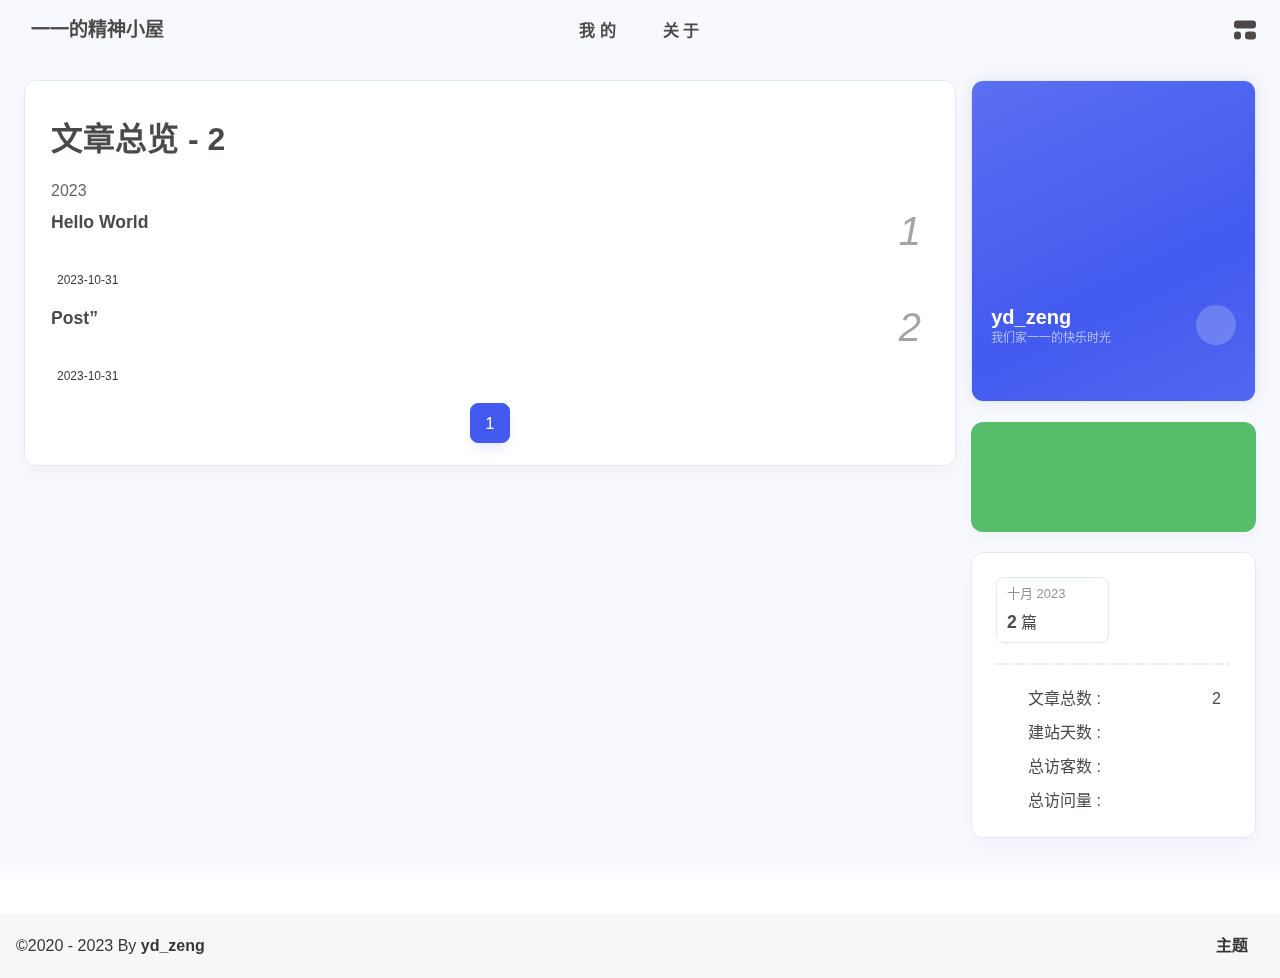
==== archives/index.html @ 88557921 "Site updated: 2023-10-31 21:53:34" ====
<!DOCTYPE html><html lang="zh-CN" data-theme="light"><head><meta charset="UTF-8"><meta http-equiv="X-UA-Compatible" content="IE=edge"><meta name="viewport" content="width=device-width, initial-scale=1.0, user-scalable=no"><title>归档 | 一一的精神小屋</title><meta name="author" content="yd_zeng,mooez@qq.com"><meta name="copyright" content="yd_zeng"><meta name="format-detection" content="telephone=no"><meta name="theme-color" content="#f7f9fe"><meta name="mobile-web-app-capable" content="yes"><meta name="apple-touch-fullscreen" content="yes"><meta name="apple-mobile-web-app-title" content="归档"><meta name="application-name" content="归档"><meta name="apple-mobile-web-app-capable" content="yes"><meta name="apple-mobile-web-app-status-bar-style" content="#f7f9fe"><meta property="og:type" content="website"><meta property="og:title" content="归档"><meta property="og:url" content="http://example.com/archives/index.html"><meta property="og:site_name" content="一一的精神小屋"><meta property="og:description" content="归档"><meta property="og:locale" content="zh-CN"><meta property="og:image" content="https://bu.dusays.com/2023/04/27/64496e511b09c.jpg"><meta property="article:author" content="yd_zeng"><meta property="article:tag"><meta name="twitter:card" content="summary"><meta name="twitter:image" content="https://bu.dusays.com/2023/04/27/64496e511b09c.jpg"><meta name="description" content="归档"><link rel="shortcut icon" href="/favicon.ico"><link rel="canonical" href="http://example.com/archives/"><link rel="preconnect" href="//cdn.cbd.int"/><link rel="preconnect" href="//busuanzi.ibruce.info"/><meta name="google-site-verification" content="xxx"/><meta name="baidu-site-verification" content="code-xxx"/><meta name="msvalidate.01" content="xxx"/><link rel="stylesheet" href="/css/index.css"><link rel="stylesheet" href="https://cdn.cbd.int/node-snackbar@0.1.16/dist/snackbar.min.css" media="print" onload="this.media='all'"><link rel="stylesheet" href="https://cdn.cbd.int/@fancyapps/ui@5.0.20/dist/fancybox/fancybox.css" media="print" onload="this.media='all'"><script>const GLOBAL_CONFIG = {
  linkPageTop: undefined,
  peoplecanvas: {"enable":true,"img":"https://upload-bbs.miyoushe.com/upload/2023/09/03/125766904/ee23df8517f3c3e3efc4145658269c06_5714860933110284659.png"},
  postHeadAiDescription: {"enable":true,"gptName":"AnZhiYu","mode":"local","switchBtn":false,"btnLink":"https://afdian.net/item/886a79d4db6711eda42a52540025c377","randomNum":3,"basicWordCount":1000,"key":"xxxx","Referer":"https://xx.xx/"},
  diytitle: {"enable":true,"leaveTitle":"w(ﾟДﾟ)w 不要走！再看看嘛！","backTitle":"♪(^∇^*)欢迎肥来！"},
  LA51: undefined,
  greetingBox: {"enable":true,"default":"晚上好👋","list":[{"greeting":"晚安😴","startTime":0,"endTime":5},{"greeting":"早上好鸭👋, 祝你一天好心情！","startTime":6,"endTime":9},{"greeting":"上午好👋, 状态很好，鼓励一下～","startTime":10,"endTime":10},{"greeting":"11点多啦, 在坚持一下就吃饭啦～","startTime":11,"endTime":11},{"greeting":"午安👋, 宝贝","startTime":12,"endTime":14},{"greeting":"🌈充实的一天辛苦啦！","startTime":14,"endTime":18},{"greeting":"19点喽, 奖励一顿丰盛的大餐吧🍔。","startTime":19,"endTime":19},{"greeting":"晚上好👋, 在属于自己的时间好好放松😌~","startTime":20,"endTime":24}]},
  twikooEnvId: '',
  commentBarrageConfig:undefined,
  root: '/',
  preloader: {"source":3},
  friends_vue_info: undefined,
  navMusic: true,
  mainTone: undefined,
  authorStatus: undefined,
  algolia: undefined,
  localSearch: undefined,
  translate: {"defaultEncoding":2,"translateDelay":0,"msgToTraditionalChinese":"繁","msgToSimplifiedChinese":"简","rightMenuMsgToTraditionalChinese":"转为繁体","rightMenuMsgToSimplifiedChinese":"转为简体"},
  noticeOutdate: {"limitDay":365,"position":"top","messagePrev":"It has been","messageNext":"days since the last update, the content of the article may be outdated."},
  highlight: {"plugin":"highlighjs","highlightCopy":true,"highlightLang":true,"highlightHeightLimit":330},
  copy: {
    success: '复制成功',
    error: '复制错误',
    noSupport: '浏览器不支持'
  },
  relativeDate: {
    homepage: false,
    simplehomepage: true,
    post: false
  },
  runtime: '天',
  date_suffix: {
    just: '刚刚',
    min: '分钟前',
    hour: '小时前',
    day: '天前',
    month: '个月前'
  },
  copyright: {"copy":true,"copyrightEbable":false,"limitCount":50,"languages":{"author":"作者: yd_zeng","link":"链接: ","source":"来源: 一一的精神小屋","info":"著作权归作者所有。商业转载请联系作者获得授权，非商业转载请注明出处。","copySuccess":"复制成功，复制和转载请标注本文地址"}},
  lightbox: 'fancybox',
  Snackbar: {"chs_to_cht":"你已切换为繁体","cht_to_chs":"你已切换为简体","day_to_night":"你已切换为深色模式","night_to_day":"你已切换为浅色模式","bgLight":"#425AEF","bgDark":"#1f1f1f","position":"top-center"},
  source: {
    justifiedGallery: {
      js: 'https://cdn.cbd.int/flickr-justified-gallery@2.1.2/dist/fjGallery.min.js',
      css: 'https://cdn.cbd.int/flickr-justified-gallery@2.1.2/dist/fjGallery.css'
    }
  },
  isPhotoFigcaption: false,
  islazyload: true,
  isAnchor: false,
  shortcutKey: undefined,
  autoDarkmode: true
}</script><script id="config-diff">var GLOBAL_CONFIG_SITE = {
  configTitle: '一一的精神小屋',
  title: '归档',
  postAI: '',
  pageFillDescription: '归档',
  isPost: false,
  isHome: false,
  isHighlightShrink: false,
  isToc: false,
  postUpdate: '2023-10-31 21:14:47',
  postMainColor: '',
}</script><noscript><style type="text/css">
  #nav {
    opacity: 1
  }
  .justified-gallery img {
    opacity: 1
  }

  #recent-posts time,
  #post-meta time {
    display: inline !important
  }
</style></noscript><script>(win=>{
      win.saveToLocal = {
        set: (key, value, ttl) => {
          if (ttl === 0) return
          const now = Date.now()
          const expiry = now + ttl * 86400000
          const item = {
            value,
            expiry
          }
          localStorage.setItem(key, JSON.stringify(item))
        },
      
        get: key => {
          const itemStr = localStorage.getItem(key)
      
          if (!itemStr) {
            return undefined
          }
          const item = JSON.parse(itemStr)
          const now = Date.now()
      
          if (now > item.expiry) {
            localStorage.removeItem(key)
            return undefined
          }
          return item.value
        }
      }
    
      win.getScript = (url, attr = {}) => new Promise((resolve, reject) => {
        const script = document.createElement('script')
        script.src = url
        script.async = true
        script.onerror = reject
        script.onload = script.onreadystatechange = function() {
          const loadState = this.readyState
          if (loadState && loadState !== 'loaded' && loadState !== 'complete') return
          script.onload = script.onreadystatechange = null
          resolve()
        }

        Object.keys(attr).forEach(key => {
          script.setAttribute(key, attr[key])
        })

        document.head.appendChild(script)
      })
    
      win.getCSS = (url, id = false) => new Promise((resolve, reject) => {
        const link = document.createElement('link')
        link.rel = 'stylesheet'
        link.href = url
        if (id) link.id = id
        link.onerror = reject
        link.onload = link.onreadystatechange = function() {
          const loadState = this.readyState
          if (loadState && loadState !== 'loaded' && loadState !== 'complete') return
          link.onload = link.onreadystatechange = null
          resolve()
        }
        document.head.appendChild(link)
      })
    
      win.activateDarkMode = () => {
        document.documentElement.setAttribute('data-theme', 'dark')
        if (document.querySelector('meta[name="theme-color"]') !== null) {
          document.querySelector('meta[name="theme-color"]').setAttribute('content', '#18171d')
        }
      }
      win.activateLightMode = () => {
        document.documentElement.setAttribute('data-theme', 'light')
        if (document.querySelector('meta[name="theme-color"]') !== null) {
          document.querySelector('meta[name="theme-color"]').setAttribute('content', '#f7f9fe')
        }
      }
      const t = saveToLocal.get('theme')
    
          const isDarkMode = window.matchMedia('(prefers-color-scheme: dark)').matches
          const isLightMode = window.matchMedia('(prefers-color-scheme: light)').matches
          const isNotSpecified = window.matchMedia('(prefers-color-scheme: no-preference)').matches
          const hasNoSupport = !isDarkMode && !isLightMode && !isNotSpecified

          if (t === undefined) {
            if (isLightMode) activateLightMode()
            else if (isDarkMode) activateDarkMode()
            else if (isNotSpecified || hasNoSupport) {
              const now = new Date()
              const hour = now.getHours()
              const isNight = hour <= 6 || hour >= 18
              isNight ? activateDarkMode() : activateLightMode()
            }
            window.matchMedia('(prefers-color-scheme: dark)').addListener(e => {
              if (saveToLocal.get('theme') === undefined) {
                e.matches ? activateDarkMode() : activateLightMode()
              }
            })
          } else if (t === 'light') activateLightMode()
          else activateDarkMode()
        
      const asideStatus = saveToLocal.get('aside-status')
      if (asideStatus !== undefined) {
        if (asideStatus === 'hide') {
          document.documentElement.classList.add('hide-aside')
        } else {
          document.documentElement.classList.remove('hide-aside')
        }
      }
    
      const detectApple = () => {
        if(/iPad|iPhone|iPod|Macintosh/.test(navigator.userAgent)){
          document.documentElement.classList.add('apple')
        }
      }
      detectApple()
    })(window)</script><meta name="generator" content="Hexo 6.3.0"></head><body data-type="anzhiyu"><div id="web_bg"></div><div id="an_music_bg"></div><div id="loading-box" onclick="document.getElementById(&quot;loading-box&quot;).classList.add(&quot;loaded&quot;)"><div class="loading-bg"><img class="loading-img nolazyload" alt="加载头像" src="https://npm.elemecdn.com/anzhiyu-blog-static@1.0.4/img/avatar.jpg"/><div class="loading-image-dot"></div></div></div><script>const preloader = {
  endLoading: () => {
    document.getElementById('loading-box').classList.add("loaded");
  },
  initLoading: () => {
    document.getElementById('loading-box').classList.remove("loaded")
  }
}
window.addEventListener('load',()=> { preloader.endLoading() })
setTimeout(function(){preloader.endLoading();},10000)

if (true) {
  document.addEventListener('pjax:send', () => { preloader.initLoading() })
  document.addEventListener('pjax:complete', () => { preloader.endLoading() })
}</script><link rel="stylesheet" href="https://cdn.cbd.int/anzhiyu-theme-static@1.1.10/progress_bar/progress_bar.css"/><script async="async" src="https://cdn.cbd.int/pace-js@1.2.4/pace.min.js" data-pace-options="{ &quot;restartOnRequestAfter&quot;:false,&quot;eventLag&quot;:false}"></script><div class="page" id="body-wrap"><header class="not-top-img" id="page-header"><nav id="nav"><div id="nav-group"><span id="blog_name"><a id="site-name" href="/" accesskey="h"><div class="title">一一的精神小屋</div><i class="anzhiyufont anzhiyu-icon-house-chimney"></i></a><div id="he-plugin-simple"></div><script>var WIDGET = {
  "CONFIG": {
    "modules": "0124",
    "background": "2",
    "tmpColor": "FFFFFF",
    "tmpSize": "16",
    "cityColor": "FFFFFF",
    "citySize": "16",
    "aqiColor": "E8D87B",
    "aqiSize": "16",
    "weatherIconSize": "24",
    "alertIconSize": "18",
    "padding": "10px 10px 10px 10px",
    "shadow": "0",
    "language": "auto",
    "borderRadius": "20",
    "fixed": "true",
    "vertical": "top",
    "horizontal": "left",
    "left": "20",
    "top": "7.1",
    "key": "df245676fb434a0691ead1c63341cd94"
  }
}
</script><link rel="stylesheet" href="https://widget.qweather.net/simple/static/css/he-simple.css?v=1.4.0"/><script src="https://widget.qweather.net/simple/static/js/he-simple.js?v=1.4.0"></script></span><div class="mask-name-container"><div id="name-container"><a id="page-name" href="javascript:anzhiyu.scrollToDest(0, 500)">PAGE_NAME</a></div></div><div id="menus"><div class="menus_items"><div class="menus_item"><a class="site-page" href="javascript:void(0);"><span> 我的</span></a><ul class="menus_item_child"><li><a class="site-page child faa-parent animated-hover" href="/music/"><i class="anzhiyufont anzhiyu-icon-music faa-tada" style="font-size: 0.9em;"></i><span> 音乐馆</span></a></li><li><a class="site-page child faa-parent animated-hover" href="/bangumis/"><i class="anzhiyufont anzhiyu-icon-bilibili faa-tada" style="font-size: 0.9em;"></i><span> 追番页</span></a></li><li><a class="site-page child faa-parent animated-hover" href="/album/"><i class="anzhiyufont anzhiyu-icon-images faa-tada" style="font-size: 0.9em;"></i><span> 相册集</span></a></li><li><a class="site-page child faa-parent animated-hover" href="/air-conditioner/"><i class="anzhiyufont anzhiyu-icon-fan faa-tada" style="font-size: 0.9em;"></i><span> 小空调</span></a></li><li><a class="site-page child faa-parent animated-hover" href="/fcircle/"><i class="anzhiyufont anzhiyu-icon-artstation faa-tada" style="font-size: 0.9em;"></i><span> 朋友圈</span></a></li><li><a class="site-page child faa-parent animated-hover" href="/comments/"><i class="anzhiyufont anzhiyu-icon-envelope faa-tada" style="font-size: 0.9em;"></i><span> 留言板</span></a></li></ul></div><div class="menus_item"><a class="site-page" href="javascript:void(0);"><span> 关于</span></a><ul class="menus_item_child"><li><a class="site-page child faa-parent animated-hover" href="/about/"><i class="anzhiyufont anzhiyu-icon-paper-plane faa-tada" style="font-size: 0.9em;"></i><span> 关于本人</span></a></li><li><a class="site-page child faa-parent animated-hover" href="/essay/"><i class="anzhiyufont anzhiyu-icon-lightbulb faa-tada" style="font-size: 0.9em;"></i><span> 闲言碎语</span></a></li><li><a class="site-page child faa-parent animated-hover" href="javascript:toRandomPost()"><i class="anzhiyufont anzhiyu-icon-shoe-prints1 faa-tada" style="font-size: 0.9em;"></i><span> 随便逛逛</span></a></li></ul></div></div></div><div id="nav-right"><div class="nav-button" id="randomPost_button"><a class="site-page" onclick="toRandomPost()" title="随机前往一个文章" href="javascript:void(0);"><i class="anzhiyufont anzhiyu-icon-dice"></i></a></div><input id="center-console" type="checkbox"/><label class="widget" for="center-console" title="中控台" onclick="anzhiyu.switchConsole();"><i class="left"></i><i class="widget center"></i><i class="widget right"></i></label><div id="console"><div class="console-card-group-reward"><ul class="reward-all console-card"><li class="reward-item"><a href="https://npm.elemecdn.com/anzhiyu-blog@1.1.6/img/post/common/qrcode-weichat.png" target="_blank"><img class="post-qr-code-img" alt="微信" src= "[data-uri]" onerror="this.onerror=null,this.src=&quot;/img/404.jpg&quot;" data-lazy-src="https://npm.elemecdn.com/anzhiyu-blog@1.1.6/img/post/common/qrcode-weichat.png"/></a><div class="post-qr-code-desc">微信</div></li><li class="reward-item"><a href="https://npm.elemecdn.com/anzhiyu-blog@1.1.6/img/post/common/qrcode-alipay.png" target="_blank"><img class="post-qr-code-img" alt="支付宝" src= "[data-uri]" onerror="this.onerror=null,this.src=&quot;/img/404.jpg&quot;" data-lazy-src="https://npm.elemecdn.com/anzhiyu-blog@1.1.6/img/post/common/qrcode-alipay.png"/></a><div class="post-qr-code-desc">支付宝</div></li></ul></div><div class="console-card-group"><div class="console-card-group-left"><div class="console-card" id="card-newest-comments"><div class="card-content"><div class="author-content-item-tips">互动</div><span class="author-content-item-title"> 最新评论</span></div><div class="aside-list"><span>正在加载中...</span></div></div></div><div class="console-card-group-right"><div class="console-card tags"><div class="card-content"><div class="author-content-item-tips">兴趣点</div><span class="author-content-item-title">寻找你感兴趣的领域</span></div></div><div class="console-card history"><div class="item-headline"><i class="anzhiyufont anzhiyu-icon-box-archiv"></i><span>文章</span></div></div></div></div><div class="button-group"><div class="console-btn-item"><a class="darkmode_switchbutton" title="显示模式切换" href="javascript:void(0);"><i class="anzhiyufont anzhiyu-icon-moon"></i></a></div><div class="console-btn-item" id="consoleHideAside" onclick="anzhiyu.hideAsideBtn()" title="边栏显示控制"><a class="asideSwitch"><i class="anzhiyufont anzhiyu-icon-arrows-left-right"></i></a></div><div class="console-btn-item" id="consoleMusic" onclick="anzhiyu.musicToggle()" title="音乐开关"><a class="music-switch"><i class="anzhiyufont anzhiyu-icon-music"></i></a></div></div><div class="console-mask" onclick="anzhiyu.hideConsole()" href="javascript:void(0);"></div></div><div class="nav-button" id="nav-totop"><a class="totopbtn" href="javascript:void(0);"><i class="anzhiyufont anzhiyu-icon-arrow-up"></i><span id="percent" onclick="anzhiyu.scrollToDest(0,500)">0</span></a></div><div id="toggle-menu"><a class="site-page" href="javascript:void(0);" title="切换"><i class="anzhiyufont anzhiyu-icon-bars"></i></a></div></div></div></nav></header><main id="blog-container"><div class="layout" id="content-inner"><div id="archive"><div class="article-sort-title">文章总览 - 2</div><div class="article-sort"><div class="article-sort-item year"><span>2023</span></div><div class="article-sort-item no-article-cover"><div class="article-sort-item-info"><a class="article-sort-item-title" href="/2023/10/31/hello-world/" title="Hello World">Hello World</a><span class="article-sort-item-index">1</span><div class="article-meta-wrap"><div class="article-sort-item-time"><i class="anzhiyufont anzhiyu-icon-calendar-alt"></i><time class="post-meta-date-created" datetime="2023-10-31T11:45:40.573Z" title="发表于 2023-10-31 19:45:40">2023-10-31</time></div></div></div></div><div class="article-sort-item no-article-cover"><div class="article-sort-item-info"><a class="article-sort-item-title" href="/2023/10/31/Post%E2%80%9D/" title="Post”">Post”</a><span class="article-sort-item-index">2</span><div class="article-meta-wrap"><div class="article-sort-item-time"><i class="anzhiyufont anzhiyu-icon-calendar-alt"></i><time class="post-meta-date-created" datetime="2023-10-31T03:44:29.000Z" title="发表于 2023-10-31 11:44:29">2023-10-31</time></div></div></div></div></div><nav id="pagination"><div class="pagination"><span class="page-number current">1</span></div></nav></div><div class="aside-content" id="aside-content"><div class="card-widget card-info"><div class="card-content"><div class="author-info-avatar"><img class="avatar-img" src= "[data-uri]" onerror="this.onerror=null,this.src=&quot;/img/404.jpg&quot;" data-lazy-src="https://bu.dusays.com/2023/04/27/64496e511b09c.jpg" onerror="this.onerror=null;this.src='/img/friend_404.gif'" alt="avatar"/></div><div class="author-info__description"></div><div class="author-info__bottom-group"><a class="author-info__bottom-group-left" href="/"><h1 class="author-info__name">yd_zeng</h1><div class="author-info__desc">我们家一一的快乐时光</div></a><div class="card-info-social-icons is-center"><a class="social-icon faa-parent animated-hover" href="https://github.com/Mooe1215" target="_blank" title="Github"><i class="anzhiyufont anzhiyu-icon-github"></i></a></div></div></div></div><div class="card-widget anzhiyu-right-widget" id="card-wechat" onclick="null"><div id="flip-wrapper"><div id="flip-content"><div class="face" style="background: url(https://bu.dusays.com/2023/01/13/63c02edf44033.png) center center / 100% no-repeat"></div><div class="back face" style="background: url(https://bu.dusays.com/2023/05/13/645fa415e8694.png) center center / 100% no-repeat"></div></div></div></div><div class="sticky_layout"><div class="card-widget"><div class="card-archives"><div class="item-headline"><i class="anzhiyufont anzhiyu-icon-archive"></i><span>归档</span></div><ul class="card-archive-list"><li class="card-archive-list-item"><a class="card-archive-list-link" href="/archives/2023/10/"><span class="card-archive-list-date">十月 2023</span><div class="card-archive-list-count-group"><span class="card-archive-list-count">2</span><span>篇</span></div></a></li></ul></div><hr/><div class="card-webinfo"><div class="item-headline"><i class="anzhiyufont anzhiyu-icon-chart-line"></i><span>网站资讯</span></div><div class="webinfo"><div class="webinfo-item"><div class="webinfo-item-title"><i class="anzhiyufont anzhiyu-icon-file-lines"></i><div class="item-name">文章总数 :</div></div><div class="item-count">2</div></div><div class="webinfo-item"><div class="webinfo-item-title"><i class="anzhiyufont anzhiyu-icon-stopwatch"></i><div class="item-name">建站天数 :</div></div><div class="item-count" id="runtimeshow" data-publishDate="2023-10-30T16:00:00.000Z"><i class="anzhiyufont anzhiyu-icon-spinner anzhiyu-spin"></i></div></div><div class="webinfo-item"><div class="webinfo-item-title"><i class="anzhiyufont anzhiyu-icon-universal-access"></i><div class="item-name">总访客数 :</div></div><div class="item-count" id="busuanzi_value_site_uv"><i class="anzhiyufont anzhiyu-icon-spinner anzhiyu-spin"></i></div></div><div class="webinfo-item"><div class="webinfo-item-title"><i class="anzhiyufont anzhiyu-icon-square-poll-vertical"></i><div class="item-name">总访问量 :</div></div><div class="item-count" id="busuanzi_value_site_pv"><i class="anzhiyufont anzhiyu-icon-spinner anzhiyu-spin"></i></div></div></div></div></div></div></div></div></main><footer id="footer"><div id="footer-wrap"></div><div id="footer-bar"><div class="footer-bar-links"><div class="footer-bar-left"><div id="footer-bar-tips"><div class="copyright">&copy;2020 - 2023 By <a class="footer-bar-link" href="/" title="yd_zeng" target="_blank">yd_zeng</a></div></div><div id="footer-type-tips"></div></div><div class="footer-bar-right"><a class="footer-bar-link" target="_blank" rel="noopener" href="https://github.com/anzhiyu-c/hexo-theme-anzhiyu" title="主题">主题</a></div></div></div></footer></div><div id="sidebar"><div id="menu-mask"></div><div id="sidebar-menus"><div class="sidebar-site-data site-data is-center"><a href="/archives/" title="archive"><div class="headline">文章</div><div class="length-num">2</div></a><a href="/tags/" title="tag"><div class="headline">标签</div><div class="length-num">0</div></a><a href="/categories/" title="category"><div class="headline">分类</div><div class="length-num">0</div></a></div><span class="sidebar-menu-item-title">功能</span><div class="sidebar-menu-item"><a class="darkmode_switchbutton menu-child" href="javascript:void(0);" title="显示模式"><i class="anzhiyufont anzhiyu-icon-circle-half-stroke"></i><span>显示模式</span></a></div><div class="back-menu-list-groups"><div class="back-menu-list-group"><div class="back-menu-list-title">网页</div><div class="back-menu-list"><a class="back-menu-item" target="_blank" rel="noopener" href="https://www.wenyi7711.com/" title="博客"><img class="back-menu-item-icon" src= "[data-uri]" onerror="this.onerror=null,this.src=&quot;/img/404.jpg&quot;" data-lazy-src="/img/favicon.ico" alt="博客"/><span class="back-menu-item-text">博客</span></a></div></div><div class="back-menu-list-group"><div class="back-menu-list-title">项目</div><div class="back-menu-list"><a class="back-menu-item" target="_blank" rel="noopener" href="https://image.anheyu.com/" title="安知鱼图床"><img class="back-menu-item-icon" src= "[data-uri]" onerror="this.onerror=null,this.src=&quot;/img/404.jpg&quot;" data-lazy-src="https://image.anheyu.com/favicon.ico" alt="安知鱼图床"/><span class="back-menu-item-text">安知鱼图床</span></a></div></div></div><div class="menus_items"><div class="menus_item"><a class="site-page" href="javascript:void(0);"><span> 我的</span></a><ul class="menus_item_child"><li><a class="site-page child faa-parent animated-hover" href="/music/"><i class="anzhiyufont anzhiyu-icon-music faa-tada" style="font-size: 0.9em;"></i><span> 音乐馆</span></a></li><li><a class="site-page child faa-parent animated-hover" href="/bangumis/"><i class="anzhiyufont anzhiyu-icon-bilibili faa-tada" style="font-size: 0.9em;"></i><span> 追番页</span></a></li><li><a class="site-page child faa-parent animated-hover" href="/album/"><i class="anzhiyufont anzhiyu-icon-images faa-tada" style="font-size: 0.9em;"></i><span> 相册集</span></a></li><li><a class="site-page child faa-parent animated-hover" href="/air-conditioner/"><i class="anzhiyufont anzhiyu-icon-fan faa-tada" style="font-size: 0.9em;"></i><span> 小空调</span></a></li><li><a class="site-page child faa-parent animated-hover" href="/fcircle/"><i class="anzhiyufont anzhiyu-icon-artstation faa-tada" style="font-size: 0.9em;"></i><span> 朋友圈</span></a></li><li><a class="site-page child faa-parent animated-hover" href="/comments/"><i class="anzhiyufont anzhiyu-icon-envelope faa-tada" style="font-size: 0.9em;"></i><span> 留言板</span></a></li></ul></div><div class="menus_item"><a class="site-page" href="javascript:void(0);"><span> 关于</span></a><ul class="menus_item_child"><li><a class="site-page child faa-parent animated-hover" href="/about/"><i class="anzhiyufont anzhiyu-icon-paper-plane faa-tada" style="font-size: 0.9em;"></i><span> 关于本人</span></a></li><li><a class="site-page child faa-parent animated-hover" href="/essay/"><i class="anzhiyufont anzhiyu-icon-lightbulb faa-tada" style="font-size: 0.9em;"></i><span> 闲言碎语</span></a></li><li><a class="site-page child faa-parent animated-hover" href="javascript:toRandomPost()"><i class="anzhiyufont anzhiyu-icon-shoe-prints1 faa-tada" style="font-size: 0.9em;"></i><span> 随便逛逛</span></a></li></ul></div></div><span class="sidebar-menu-item-title">标签</span></div></div><div id="rightside"><div id="rightside-config-hide"><button id="translateLink" type="button" title="简繁转换">繁</button><button id="darkmode" type="button" title="浅色和深色模式转换"><i class="anzhiyufont anzhiyu-icon-circle-half-stroke"></i></button><button id="hide-aside-btn" type="button" title="单栏和双栏切换"><i class="anzhiyufont anzhiyu-icon-arrows-left-right"></i></button></div><div id="rightside-config-show"><button id="rightside-config" type="button" title="设置"><i class="anzhiyufont anzhiyu-icon-gear"></i></button><button id="go-up" type="button" title="回到顶部"><i class="anzhiyufont anzhiyu-icon-arrow-up"></i></button></div></div><div id="nav-music"><a id="nav-music-hoverTips" onclick="anzhiyu.musicToggle()" accesskey="m">播放音乐</a><div id="console-music-bg"></div><meting-js id="485649262" server="netease" type="playlist" mutex="true" preload="none" theme="var(--anzhiyu-main)" data-lrctype="0" order="random"></meting-js></div><div id="rightMenu"><div class="rightMenu-group rightMenu-small"><div class="rightMenu-item" id="menu-backward"><i class="anzhiyufont anzhiyu-icon-arrow-left"></i></div><div class="rightMenu-item" id="menu-forward"><i class="anzhiyufont anzhiyu-icon-arrow-right"></i></div><div class="rightMenu-item" id="menu-refresh"><i class="anzhiyufont anzhiyu-icon-arrow-rotate-right" style="font-size: 1rem;"></i></div><div class="rightMenu-item" id="menu-top"><i class="anzhiyufont anzhiyu-icon-arrow-up"></i></div></div><div class="rightMenu-group rightMenu-line rightMenuPlugin"><div class="rightMenu-item" id="menu-copytext"><i class="anzhiyufont anzhiyu-icon-copy"></i><span>复制选中文本</span></div><div class="rightMenu-item" id="menu-pastetext"><i class="anzhiyufont anzhiyu-icon-paste"></i><span>粘贴文本</span></div><a class="rightMenu-item" id="menu-commenttext"><i class="anzhiyufont anzhiyu-icon-comment-medical"></i><span>引用到评论</span></a><div class="rightMenu-item" id="menu-newwindow"><i class="anzhiyufont anzhiyu-icon-window-restore"></i><span>新窗口打开</span></div><div class="rightMenu-item" id="menu-copylink"><i class="anzhiyufont anzhiyu-icon-link"></i><span>复制链接地址</span></div><div class="rightMenu-item" id="menu-copyimg"><i class="anzhiyufont anzhiyu-icon-images"></i><span>复制此图片</span></div><div class="rightMenu-item" id="menu-downloadimg"><i class="anzhiyufont anzhiyu-icon-download"></i><span>下载此图片</span></div><div class="rightMenu-item" id="menu-newwindowimg"><i class="anzhiyufont anzhiyu-icon-window-restore"></i><span>新窗口打开图片</span></div><div class="rightMenu-item" id="menu-search"><i class="anzhiyufont anzhiyu-icon-magnifying-glass"></i><span>站内搜索</span></div><div class="rightMenu-item" id="menu-searchBaidu"><i class="anzhiyufont anzhiyu-icon-magnifying-glass"></i><span>百度搜索</span></div><div class="rightMenu-item" id="menu-music-toggle"><i class="anzhiyufont anzhiyu-icon-play"></i><span>播放音乐</span></div><div class="rightMenu-item" id="menu-music-back"><i class="anzhiyufont anzhiyu-icon-backward"></i><span>切换到上一首</span></div><div class="rightMenu-item" id="menu-music-forward"><i class="anzhiyufont anzhiyu-icon-forward"></i><span>切换到下一首</span></div><div class="rightMenu-item" id="menu-music-playlist" onclick="window.open(&quot;https://music.163.com/#/my/m/music/playlist?id=485649262&quot;, &quot;_blank&quot;);" style="display: none;"><i class="anzhiyufont anzhiyu-icon-radio"></i><span>查看所有歌曲</span></div><div class="rightMenu-item" id="menu-music-copyMusicName"><i class="anzhiyufont anzhiyu-icon-copy"></i><span>复制歌名</span></div></div><div class="rightMenu-group rightMenu-line rightMenuOther"><a class="rightMenu-item menu-link" id="menu-randomPost"><i class="anzhiyufont anzhiyu-icon-shuffle"></i><span>随便逛逛</span></a><a class="rightMenu-item menu-link" href="/categories/"><i class="anzhiyufont anzhiyu-icon-cube"></i><span>博客分类</span></a><a class="rightMenu-item menu-link" href="/tags/"><i class="anzhiyufont anzhiyu-icon-tags"></i><span>文章标签</span></a></div><div class="rightMenu-group rightMenu-line rightMenuOther"><a class="rightMenu-item" id="menu-copy" href="javascript:void(0);"><i class="anzhiyufont anzhiyu-icon-copy"></i><span>复制地址</span></a><a class="rightMenu-item" id="menu-commentBarrage" href="javascript:void(0);"><i class="anzhiyufont anzhiyu-icon-message"></i><span class="menu-commentBarrage-text">关闭热评</span></a><a class="rightMenu-item" id="menu-darkmode" href="javascript:void(0);"><i class="anzhiyufont anzhiyu-icon-circle-half-stroke"></i><span class="menu-darkmode-text">深色模式</span></a><a class="rightMenu-item" id="menu-translate" href="javascript:void(0);"><i class="anzhiyufont anzhiyu-icon-language"></i><span>轉為繁體</span></a></div></div><div id="rightmenu-mask"></div><div><script src="/js/utils.js"></script><script src="/js/main.js"></script><script src="/js/tw_cn.js"></script><script src="https://cdn.cbd.int/@fancyapps/ui@5.0.20/dist/fancybox/fancybox.umd.js"></script><script src="https://cdn.cbd.int/instant.page@5.2.0/instantpage.js" type="module"></script><script src="https://cdn.cbd.int/vanilla-lazyload@17.8.4/dist/lazyload.iife.min.js"></script><script src="https://cdn.cbd.int/node-snackbar@0.1.16/dist/snackbar.min.js"></script><canvas id="universe"></canvas><script async src="https://npm.elemecdn.com/anzhiyu-theme-static@1.0.0/dark/dark.js"></script><script>// 消除控制台打印
var HoldLog = console.log;
console.log = function () {};
let now1 = new Date();
queueMicrotask(() => {
  const Log = function () {
    HoldLog.apply(console, arguments);
  }; //在恢复前输出日志
  const grt = new Date("04/01/2021 00:00:00"); //此处修改你的建站时间或者网站上线时间
  now1.setTime(now1.getTime() + 250);
  const days = (now1 - grt) / 1000 / 60 / 60 / 24;
  const dnum = Math.floor(days);
  const ascll = [
    `欢迎使用安知鱼!`,
    `生活明朗, 万物可爱`,
    `
        
       █████╗ ███╗   ██╗███████╗██╗  ██╗██╗██╗   ██╗██╗   ██╗
      ██╔══██╗████╗  ██║╚══███╔╝██║  ██║██║╚██╗ ██╔╝██║   ██║
      ███████║██╔██╗ ██║  ███╔╝ ███████║██║ ╚████╔╝ ██║   ██║
      ██╔══██║██║╚██╗██║ ███╔╝  ██╔══██║██║  ╚██╔╝  ██║   ██║
      ██║  ██║██║ ╚████║███████╗██║  ██║██║   ██║   ╚██████╔╝
      ╚═╝  ╚═╝╚═╝  ╚═══╝╚══════╝╚═╝  ╚═╝╚═╝   ╚═╝    ╚═════╝
        
        `,
    "已上线",
    dnum,
    "天",
    "©2020 By 安知鱼 V1.6.8",
  ];
  const ascll2 = [`NCC2-036`, `调用前置摄像头拍照成功，识别为【小笨蛋】.`, `Photo captured: `, `🤪`];

  setTimeout(
    Log.bind(
      console,
      `\n%c${ascll[0]} %c ${ascll[1]} %c ${ascll[2]} %c${ascll[3]}%c ${ascll[4]}%c ${ascll[5]}\n\n%c ${ascll[6]}\n`,
      "color:#425AEF",
      "",
      "color:#425AEF",
      "color:#425AEF",
      "",
      "color:#425AEF",
      ""
    )
  );
  setTimeout(
    Log.bind(
      console,
      `%c ${ascll2[0]} %c ${ascll2[1]} %c \n${ascll2[2]} %c\n${ascll2[3]}\n`,
      "color:white; background-color:#4fd953",
      "",
      "",
      'background:url("https://npm.elemecdn.com/anzhiyu-blog@1.1.6/img/post/common/tinggge.gif") no-repeat;font-size:450%'
    )
  );

  setTimeout(Log.bind(console, "%c WELCOME %c 你好，小笨蛋.", "color:white; background-color:#4f90d9", ""));

  setTimeout(
    console.warn.bind(
      console,
      "%c ⚡ Powered by 安知鱼 %c 你正在访问 yd_zeng 的博客.",
      "color:white; background-color:#f0ad4e",
      ""
    )
  );

  setTimeout(Log.bind(console, "%c W23-12 %c 你已打开控制台.", "color:white; background-color:#4f90d9", ""));

  setTimeout(
    console.warn.bind(console, "%c S013-782 %c 你现在正处于监控中.", "color:white; background-color:#d9534f", "")
  );
});</script><script async src="/anzhiyu/random.js"></script><div class="js-pjax"><input type="hidden" name="page-type" id="page-type" value="anzhiyu"></div><script async data-pjax src="https://cdn.cbd.int/anzhiyu-theme-static@1.0.0/waterfall/waterfall.js"></script><script src="https://lf3-cdn-tos.bytecdntp.com/cdn/expire-1-M/qrcodejs/1.0.0/qrcode.min.js"></script><link rel="stylesheet" href="https://cdn.cbd.int/anzhiyu-theme-static@1.1.9/icon/ali_iconfont_css.css"><script id="click-heart" src="https://cdn.cbd.int/butterfly-extsrc@1.1.3/dist/click-heart.min.js" async="async" mobile="false"></script><link rel="stylesheet" href="https://cdn.cbd.int/anzhiyu-theme-static@1.0.0/aplayer/APlayer.min.css" media="print" onload="this.media='all'"><script src="https://cdn.cbd.int/anzhiyu-blog-static@1.0.1/js/APlayer.min.js"></script><script src="https://cdn.cbd.int/hexo-anzhiyu-music@1.0.1/assets/js/Meting2.min.js"></script><script src="https://cdn.cbd.int/pjax@0.2.8/pjax.min.js"></script><script>let pjaxSelectors = ["head > title","#config-diff","#body-wrap","#rightside-config-hide","#rightside-config-show",".js-pjax"]
var pjax = new Pjax({
  elements: 'a:not([target="_blank"])',
  selectors: pjaxSelectors,
  cacheBust: false,
  analytics: false,
  scrollRestoration: false
})

document.addEventListener('pjax:send', function () {
  // removeEventListener scroll 
  anzhiyu.removeGlobalFnEvent('pjax')
  anzhiyu.removeGlobalFnEvent('themeChange')

  document.getElementById('rightside').classList.remove('rightside-show')
  
  if (window.aplayers) {
    for (let i = 0; i < window.aplayers.length; i++) {
      if (!window.aplayers[i].options.fixed) {
        window.aplayers[i].destroy()
      }
    }
  }

  typeof typed === 'object' && typed.destroy()

  //reset readmode
  const $bodyClassList = document.body.classList
  $bodyClassList.contains('read-mode') && $bodyClassList.remove('read-mode')
})

document.addEventListener('pjax:complete', function () {
  window.refreshFn()

  document.querySelectorAll('script[data-pjax]').forEach(item => {
    const newScript = document.createElement('script')
    const content = item.text || item.textContent || item.innerHTML || ""
    Array.from(item.attributes).forEach(attr => newScript.setAttribute(attr.name, attr.value))
    newScript.appendChild(document.createTextNode(content))
    item.parentNode.replaceChild(newScript, item)
  })

  GLOBAL_CONFIG.islazyload && window.lazyLoadInstance.update()

  typeof panguInit === 'function' && panguInit()

  // google analytics
  typeof gtag === 'function' && gtag('config', '', {'page_path': window.location.pathname});

  // baidu analytics
  typeof _hmt === 'object' && _hmt.push(['_trackPageview',window.location.pathname]);

  typeof loadMeting === 'function' && document.getElementsByClassName('aplayer').length && loadMeting()

  // prismjs
  typeof Prism === 'object' && Prism.highlightAll()
})

document.addEventListener('pjax:error', e => {
  if (e.request.status === 404) {
    pjax.loadUrl('/404.html')
  }
})</script><script async data-pjax src="//busuanzi.ibruce.info/busuanzi/2.3/busuanzi.pure.mini.js"></script><script charset="UTF-8" src="https://cdn.cbd.int/anzhiyu-theme-static@1.1.5/accesskey/accesskey.js"></script></div><div id="popup-window"><div class="popup-window-title">通知</div><div class="popup-window-divider"></div><div class="popup-window-content"><div class="popup-tip">你好呀</div><div class="popup-link"><i class="anzhiyufont anzhiyu-icon-arrow-circle-right"></i></div></div></div></body></html>
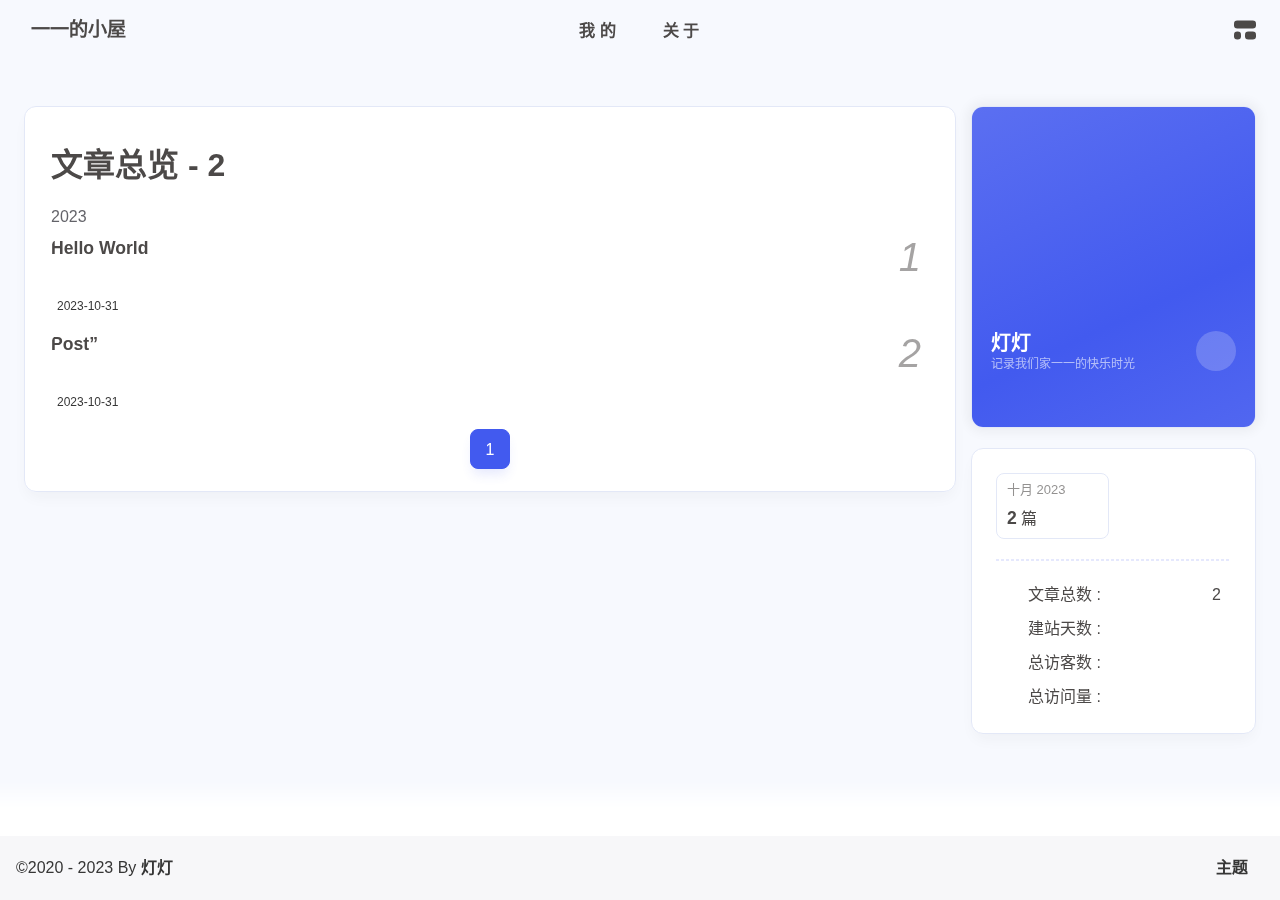
==== commit a36e0805: "Site updated: 2023-10-31 22:55:35" ====
--- a/archives/index.html
+++ b/archives/index.html
@@ -1,4 +1,4 @@
-<!DOCTYPE html><html lang="zh-CN" data-theme="light"><head><meta charset="UTF-8"><meta http-equiv="X-UA-Compatible" content="IE=edge"><meta name="viewport" content="width=device-width, initial-scale=1.0, user-scalable=no"><title>归档 | 一一的精神小屋</title><meta name="author" content="yd_zeng,mooez@qq.com"><meta name="copyright" content="yd_zeng"><meta name="format-detection" content="telephone=no"><meta name="theme-color" content="#f7f9fe"><meta name="mobile-web-app-capable" content="yes"><meta name="apple-touch-fullscreen" content="yes"><meta name="apple-mobile-web-app-title" content="归档"><meta name="application-name" content="归档"><meta name="apple-mobile-web-app-capable" content="yes"><meta name="apple-mobile-web-app-status-bar-style" content="#f7f9fe"><meta property="og:type" content="website"><meta property="og:title" content="归档"><meta property="og:url" content="http://example.com/archives/index.html"><meta property="og:site_name" content="一一的精神小屋"><meta property="og:description" content="归档"><meta property="og:locale" content="zh-CN"><meta property="og:image" content="https://bu.dusays.com/2023/04/27/64496e511b09c.jpg"><meta property="article:author" content="yd_zeng"><meta property="article:tag"><meta name="twitter:card" content="summary"><meta name="twitter:image" content="https://bu.dusays.com/2023/04/27/64496e511b09c.jpg"><meta name="description" content="归档"><link rel="shortcut icon" href="/favicon.ico"><link rel="canonical" href="http://example.com/archives/"><link rel="preconnect" href="//cdn.cbd.int"/><link rel="preconnect" href="//busuanzi.ibruce.info"/><meta name="google-site-verification" content="xxx"/><meta name="baidu-site-verification" content="code-xxx"/><meta name="msvalidate.01" content="xxx"/><link rel="stylesheet" href="/css/index.css"><link rel="stylesheet" href="https://cdn.cbd.int/node-snackbar@0.1.16/dist/snackbar.min.css" media="print" onload="this.media='all'"><link rel="stylesheet" href="https://cdn.cbd.int/@fancyapps/ui@5.0.20/dist/fancybox/fancybox.css" media="print" onload="this.media='all'"><script>const GLOBAL_CONFIG = {
+<!DOCTYPE html><html lang="zh-CN" data-theme="light"><head><meta charset="UTF-8"><meta http-equiv="X-UA-Compatible" content="IE=edge"><meta name="viewport" content="width=device-width, initial-scale=1.0, user-scalable=no"><title>归档 | 一一的小屋</title><meta name="author" content="灯灯,mooez@qq.com"><meta name="copyright" content="灯灯"><meta name="format-detection" content="telephone=no"><meta name="theme-color" content="#f7f9fe"><meta name="mobile-web-app-capable" content="yes"><meta name="apple-touch-fullscreen" content="yes"><meta name="apple-mobile-web-app-title" content="归档"><meta name="application-name" content="归档"><meta name="apple-mobile-web-app-capable" content="yes"><meta name="apple-mobile-web-app-status-bar-style" content="#f7f9fe"><meta property="og:type" content="website"><meta property="og:title" content="归档"><meta property="og:url" content="http://example.com/archives/index.html"><meta property="og:site_name" content="一一的小屋"><meta property="og:description" content="归档"><meta property="og:locale" content="zh-CN"><meta property="og:image" content="https://bu.dusays.com/2023/04/27/64496e511b09c.jpg"><meta property="article:author" content="灯灯"><meta property="article:tag"><meta name="twitter:card" content="summary"><meta name="twitter:image" content="https://bu.dusays.com/2023/04/27/64496e511b09c.jpg"><meta name="description" content="归档"><link rel="shortcut icon" href="/favicon.ico"><link rel="canonical" href="http://example.com/archives/"><link rel="preconnect" href="//cdn.cbd.int"/><link rel="preconnect" href="//busuanzi.ibruce.info"/><meta name="google-site-verification" content="xxx"/><meta name="baidu-site-verification" content="code-xxx"/><meta name="msvalidate.01" content="xxx"/><link rel="stylesheet" href="/css/index.css"><link rel="stylesheet" href="https://cdn.cbd.int/node-snackbar@0.1.16/dist/snackbar.min.css" media="print" onload="this.media='all'"><link rel="stylesheet" href="https://cdn.cbd.int/@fancyapps/ui@5.0.20/dist/fancybox/fancybox.css" media="print" onload="this.media='all'"><script>const GLOBAL_CONFIG = {
   linkPageTop: undefined,
   peoplecanvas: {"enable":true,"img":"https://upload-bbs.miyoushe.com/upload/2023/09/03/125766904/ee23df8517f3c3e3efc4145658269c06_5714860933110284659.png"},
   postHeadAiDescription: {"enable":true,"gptName":"AnZhiYu","mode":"local","switchBtn":false,"btnLink":"https://afdian.net/item/886a79d4db6711eda42a52540025c377","randomNum":3,"basicWordCount":1000,"key":"xxxx","Referer":"https://xx.xx/"},
@@ -36,7 +36,7 @@
     day: '天前',
     month: '个月前'
   },
-  copyright: {"copy":true,"copyrightEbable":false,"limitCount":50,"languages":{"author":"作者: yd_zeng","link":"链接: ","source":"来源: 一一的精神小屋","info":"著作权归作者所有。商业转载请联系作者获得授权，非商业转载请注明出处。","copySuccess":"复制成功，复制和转载请标注本文地址"}},
+  copyright: {"copy":true,"copyrightEbable":false,"limitCount":50,"languages":{"author":"作者: 灯灯","link":"链接: ","source":"来源: 一一的小屋","info":"著作权归作者所有。商业转载请联系作者获得授权，非商业转载请注明出处。","copySuccess":"复制成功，复制和转载请标注本文地址"}},
   lightbox: 'fancybox',
   Snackbar: {"chs_to_cht":"你已切换为繁体","cht_to_chs":"你已切换为简体","day_to_night":"你已切换为深色模式","night_to_day":"你已切换为浅色模式","bgLight":"#425AEF","bgDark":"#1f1f1f","position":"top-center"},
   source: {
@@ -51,7 +51,7 @@
   shortcutKey: undefined,
   autoDarkmode: true
 }</script><script id="config-diff">var GLOBAL_CONFIG_SITE = {
-  configTitle: '一一的精神小屋',
+  configTitle: '一一的小屋',
   title: '归档',
   postAI: '',
   pageFillDescription: '归档',
@@ -59,7 +59,7 @@
   isHome: false,
   isHighlightShrink: false,
   isToc: false,
-  postUpdate: '2023-10-31 21:14:47',
+  postUpdate: '2023-10-31 22:55:29',
   postMainColor: '',
 }</script><noscript><style type="text/css">
   #nav {
@@ -202,7 +202,7 @@
 if (true) {
   document.addEventListener('pjax:send', () => { preloader.initLoading() })
   document.addEventListener('pjax:complete', () => { preloader.endLoading() })
-}</script><link rel="stylesheet" href="https://cdn.cbd.int/anzhiyu-theme-static@1.1.10/progress_bar/progress_bar.css"/><script async="async" src="https://cdn.cbd.int/pace-js@1.2.4/pace.min.js" data-pace-options="{ &quot;restartOnRequestAfter&quot;:false,&quot;eventLag&quot;:false}"></script><div class="page" id="body-wrap"><header class="not-top-img" id="page-header"><nav id="nav"><div id="nav-group"><span id="blog_name"><a id="site-name" href="/" accesskey="h"><div class="title">一一的精神小屋</div><i class="anzhiyufont anzhiyu-icon-house-chimney"></i></a><div id="he-plugin-simple"></div><script>var WIDGET = {
+}</script><link rel="stylesheet" href="https://cdn.cbd.int/anzhiyu-theme-static@1.1.10/progress_bar/progress_bar.css"/><script async="async" src="https://cdn.cbd.int/pace-js@1.2.4/pace.min.js" data-pace-options="{ &quot;restartOnRequestAfter&quot;:false,&quot;eventLag&quot;:false}"></script><div class="page" id="body-wrap"><header class="not-top-img" id="page-header"><nav id="nav"><div id="nav-group"><span id="blog_name"><a id="site-name" href="/" accesskey="h"><div class="title">一一的小屋</div><i class="anzhiyufont anzhiyu-icon-house-chimney"></i></a><div id="he-plugin-simple"></div><script>var WIDGET = {
   "CONFIG": {
     "modules": "0124",
     "background": "2",
@@ -226,7 +226,7 @@
     "key": "df245676fb434a0691ead1c63341cd94"
   }
 }
-</script><link rel="stylesheet" href="https://widget.qweather.net/simple/static/css/he-simple.css?v=1.4.0"/><script src="https://widget.qweather.net/simple/static/js/he-simple.js?v=1.4.0"></script></span><div class="mask-name-container"><div id="name-container"><a id="page-name" href="javascript:anzhiyu.scrollToDest(0, 500)">PAGE_NAME</a></div></div><div id="menus"><div class="menus_items"><div class="menus_item"><a class="site-page" href="javascript:void(0);"><span> 我的</span></a><ul class="menus_item_child"><li><a class="site-page child faa-parent animated-hover" href="/music/"><i class="anzhiyufont anzhiyu-icon-music faa-tada" style="font-size: 0.9em;"></i><span> 音乐馆</span></a></li><li><a class="site-page child faa-parent animated-hover" href="/bangumis/"><i class="anzhiyufont anzhiyu-icon-bilibili faa-tada" style="font-size: 0.9em;"></i><span> 追番页</span></a></li><li><a class="site-page child faa-parent animated-hover" href="/album/"><i class="anzhiyufont anzhiyu-icon-images faa-tada" style="font-size: 0.9em;"></i><span> 相册集</span></a></li><li><a class="site-page child faa-parent animated-hover" href="/air-conditioner/"><i class="anzhiyufont anzhiyu-icon-fan faa-tada" style="font-size: 0.9em;"></i><span> 小空调</span></a></li><li><a class="site-page child faa-parent animated-hover" href="/fcircle/"><i class="anzhiyufont anzhiyu-icon-artstation faa-tada" style="font-size: 0.9em;"></i><span> 朋友圈</span></a></li><li><a class="site-page child faa-parent animated-hover" href="/comments/"><i class="anzhiyufont anzhiyu-icon-envelope faa-tada" style="font-size: 0.9em;"></i><span> 留言板</span></a></li></ul></div><div class="menus_item"><a class="site-page" href="javascript:void(0);"><span> 关于</span></a><ul class="menus_item_child"><li><a class="site-page child faa-parent animated-hover" href="/about/"><i class="anzhiyufont anzhiyu-icon-paper-plane faa-tada" style="font-size: 0.9em;"></i><span> 关于本人</span></a></li><li><a class="site-page child faa-parent animated-hover" href="/essay/"><i class="anzhiyufont anzhiyu-icon-lightbulb faa-tada" style="font-size: 0.9em;"></i><span> 闲言碎语</span></a></li><li><a class="site-page child faa-parent animated-hover" href="javascript:toRandomPost()"><i class="anzhiyufont anzhiyu-icon-shoe-prints1 faa-tada" style="font-size: 0.9em;"></i><span> 随便逛逛</span></a></li></ul></div></div></div><div id="nav-right"><div class="nav-button" id="randomPost_button"><a class="site-page" onclick="toRandomPost()" title="随机前往一个文章" href="javascript:void(0);"><i class="anzhiyufont anzhiyu-icon-dice"></i></a></div><input id="center-console" type="checkbox"/><label class="widget" for="center-console" title="中控台" onclick="anzhiyu.switchConsole();"><i class="left"></i><i class="widget center"></i><i class="widget right"></i></label><div id="console"><div class="console-card-group-reward"><ul class="reward-all console-card"><li class="reward-item"><a href="https://npm.elemecdn.com/anzhiyu-blog@1.1.6/img/post/common/qrcode-weichat.png" target="_blank"><img class="post-qr-code-img" alt="微信" src= "[data-uri]" onerror="this.onerror=null,this.src=&quot;/img/404.jpg&quot;" data-lazy-src="https://npm.elemecdn.com/anzhiyu-blog@1.1.6/img/post/common/qrcode-weichat.png"/></a><div class="post-qr-code-desc">微信</div></li><li class="reward-item"><a href="https://npm.elemecdn.com/anzhiyu-blog@1.1.6/img/post/common/qrcode-alipay.png" target="_blank"><img class="post-qr-code-img" alt="支付宝" src= "[data-uri]" onerror="this.onerror=null,this.src=&quot;/img/404.jpg&quot;" data-lazy-src="https://npm.elemecdn.com/anzhiyu-blog@1.1.6/img/post/common/qrcode-alipay.png"/></a><div class="post-qr-code-desc">支付宝</div></li></ul></div><div class="console-card-group"><div class="console-card-group-left"><div class="console-card" id="card-newest-comments"><div class="card-content"><div class="author-content-item-tips">互动</div><span class="author-content-item-title"> 最新评论</span></div><div class="aside-list"><span>正在加载中...</span></div></div></div><div class="console-card-group-right"><div class="console-card tags"><div class="card-content"><div class="author-content-item-tips">兴趣点</div><span class="author-content-item-title">寻找你感兴趣的领域</span></div></div><div class="console-card history"><div class="item-headline"><i class="anzhiyufont anzhiyu-icon-box-archiv"></i><span>文章</span></div></div></div></div><div class="button-group"><div class="console-btn-item"><a class="darkmode_switchbutton" title="显示模式切换" href="javascript:void(0);"><i class="anzhiyufont anzhiyu-icon-moon"></i></a></div><div class="console-btn-item" id="consoleHideAside" onclick="anzhiyu.hideAsideBtn()" title="边栏显示控制"><a class="asideSwitch"><i class="anzhiyufont anzhiyu-icon-arrows-left-right"></i></a></div><div class="console-btn-item" id="consoleMusic" onclick="anzhiyu.musicToggle()" title="音乐开关"><a class="music-switch"><i class="anzhiyufont anzhiyu-icon-music"></i></a></div></div><div class="console-mask" onclick="anzhiyu.hideConsole()" href="javascript:void(0);"></div></div><div class="nav-button" id="nav-totop"><a class="totopbtn" href="javascript:void(0);"><i class="anzhiyufont anzhiyu-icon-arrow-up"></i><span id="percent" onclick="anzhiyu.scrollToDest(0,500)">0</span></a></div><div id="toggle-menu"><a class="site-page" href="javascript:void(0);" title="切换"><i class="anzhiyufont anzhiyu-icon-bars"></i></a></div></div></div></nav></header><main id="blog-container"><div class="layout" id="content-inner"><div id="archive"><div class="article-sort-title">文章总览 - 2</div><div class="article-sort"><div class="article-sort-item year"><span>2023</span></div><div class="article-sort-item no-article-cover"><div class="article-sort-item-info"><a class="article-sort-item-title" href="/2023/10/31/hello-world/" title="Hello World">Hello World</a><span class="article-sort-item-index">1</span><div class="article-meta-wrap"><div class="article-sort-item-time"><i class="anzhiyufont anzhiyu-icon-calendar-alt"></i><time class="post-meta-date-created" datetime="2023-10-31T11:45:40.573Z" title="发表于 2023-10-31 19:45:40">2023-10-31</time></div></div></div></div><div class="article-sort-item no-article-cover"><div class="article-sort-item-info"><a class="article-sort-item-title" href="/2023/10/31/Post%E2%80%9D/" title="Post”">Post”</a><span class="article-sort-item-index">2</span><div class="article-meta-wrap"><div class="article-sort-item-time"><i class="anzhiyufont anzhiyu-icon-calendar-alt"></i><time class="post-meta-date-created" datetime="2023-10-31T03:44:29.000Z" title="发表于 2023-10-31 11:44:29">2023-10-31</time></div></div></div></div></div><nav id="pagination"><div class="pagination"><span class="page-number current">1</span></div></nav></div><div class="aside-content" id="aside-content"><div class="card-widget card-info"><div class="card-content"><div class="author-info-avatar"><img class="avatar-img" src= "[data-uri]" onerror="this.onerror=null,this.src=&quot;/img/404.jpg&quot;" data-lazy-src="https://bu.dusays.com/2023/04/27/64496e511b09c.jpg" onerror="this.onerror=null;this.src='/img/friend_404.gif'" alt="avatar"/></div><div class="author-info__description"></div><div class="author-info__bottom-group"><a class="author-info__bottom-group-left" href="/"><h1 class="author-info__name">yd_zeng</h1><div class="author-info__desc">我们家一一的快乐时光</div></a><div class="card-info-social-icons is-center"><a class="social-icon faa-parent animated-hover" href="https://github.com/Mooe1215" target="_blank" title="Github"><i class="anzhiyufont anzhiyu-icon-github"></i></a></div></div></div></div><div class="card-widget anzhiyu-right-widget" id="card-wechat" onclick="null"><div id="flip-wrapper"><div id="flip-content"><div class="face" style="background: url(https://bu.dusays.com/2023/01/13/63c02edf44033.png) center center / 100% no-repeat"></div><div class="back face" style="background: url(https://bu.dusays.com/2023/05/13/645fa415e8694.png) center center / 100% no-repeat"></div></div></div></div><div class="sticky_layout"><div class="card-widget"><div class="card-archives"><div class="item-headline"><i class="anzhiyufont anzhiyu-icon-archive"></i><span>归档</span></div><ul class="card-archive-list"><li class="card-archive-list-item"><a class="card-archive-list-link" href="/archives/2023/10/"><span class="card-archive-list-date">十月 2023</span><div class="card-archive-list-count-group"><span class="card-archive-list-count">2</span><span>篇</span></div></a></li></ul></div><hr/><div class="card-webinfo"><div class="item-headline"><i class="anzhiyufont anzhiyu-icon-chart-line"></i><span>网站资讯</span></div><div class="webinfo"><div class="webinfo-item"><div class="webinfo-item-title"><i class="anzhiyufont anzhiyu-icon-file-lines"></i><div class="item-name">文章总数 :</div></div><div class="item-count">2</div></div><div class="webinfo-item"><div class="webinfo-item-title"><i class="anzhiyufont anzhiyu-icon-stopwatch"></i><div class="item-name">建站天数 :</div></div><div class="item-count" id="runtimeshow" data-publishDate="2023-10-30T16:00:00.000Z"><i class="anzhiyufont anzhiyu-icon-spinner anzhiyu-spin"></i></div></div><div class="webinfo-item"><div class="webinfo-item-title"><i class="anzhiyufont anzhiyu-icon-universal-access"></i><div class="item-name">总访客数 :</div></div><div class="item-count" id="busuanzi_value_site_uv"><i class="anzhiyufont anzhiyu-icon-spinner anzhiyu-spin"></i></div></div><div class="webinfo-item"><div class="webinfo-item-title"><i class="anzhiyufont anzhiyu-icon-square-poll-vertical"></i><div class="item-name">总访问量 :</div></div><div class="item-count" id="busuanzi_value_site_pv"><i class="anzhiyufont anzhiyu-icon-spinner anzhiyu-spin"></i></div></div></div></div></div></div></div></div></main><footer id="footer"><div id="footer-wrap"></div><div id="footer-bar"><div class="footer-bar-links"><div class="footer-bar-left"><div id="footer-bar-tips"><div class="copyright">&copy;2020 - 2023 By <a class="footer-bar-link" href="/" title="yd_zeng" target="_blank">yd_zeng</a></div></div><div id="footer-type-tips"></div></div><div class="footer-bar-right"><a class="footer-bar-link" target="_blank" rel="noopener" href="https://github.com/anzhiyu-c/hexo-theme-anzhiyu" title="主题">主题</a></div></div></div></footer></div><div id="sidebar"><div id="menu-mask"></div><div id="sidebar-menus"><div class="sidebar-site-data site-data is-center"><a href="/archives/" title="archive"><div class="headline">文章</div><div class="length-num">2</div></a><a href="/tags/" title="tag"><div class="headline">标签</div><div class="length-num">0</div></a><a href="/categories/" title="category"><div class="headline">分类</div><div class="length-num">0</div></a></div><span class="sidebar-menu-item-title">功能</span><div class="sidebar-menu-item"><a class="darkmode_switchbutton menu-child" href="javascript:void(0);" title="显示模式"><i class="anzhiyufont anzhiyu-icon-circle-half-stroke"></i><span>显示模式</span></a></div><div class="back-menu-list-groups"><div class="back-menu-list-group"><div class="back-menu-list-title">网页</div><div class="back-menu-list"><a class="back-menu-item" target="_blank" rel="noopener" href="https://www.wenyi7711.com/" title="博客"><img class="back-menu-item-icon" src= "[data-uri]" onerror="this.onerror=null,this.src=&quot;/img/404.jpg&quot;" data-lazy-src="/img/favicon.ico" alt="博客"/><span class="back-menu-item-text">博客</span></a></div></div><div class="back-menu-list-group"><div class="back-menu-list-title">项目</div><div class="back-menu-list"><a class="back-menu-item" target="_blank" rel="noopener" href="https://image.anheyu.com/" title="安知鱼图床"><img class="back-menu-item-icon" src= "[data-uri]" onerror="this.onerror=null,this.src=&quot;/img/404.jpg&quot;" data-lazy-src="https://image.anheyu.com/favicon.ico" alt="安知鱼图床"/><span class="back-menu-item-text">安知鱼图床</span></a></div></div></div><div class="menus_items"><div class="menus_item"><a class="site-page" href="javascript:void(0);"><span> 我的</span></a><ul class="menus_item_child"><li><a class="site-page child faa-parent animated-hover" href="/music/"><i class="anzhiyufont anzhiyu-icon-music faa-tada" style="font-size: 0.9em;"></i><span> 音乐馆</span></a></li><li><a class="site-page child faa-parent animated-hover" href="/bangumis/"><i class="anzhiyufont anzhiyu-icon-bilibili faa-tada" style="font-size: 0.9em;"></i><span> 追番页</span></a></li><li><a class="site-page child faa-parent animated-hover" href="/album/"><i class="anzhiyufont anzhiyu-icon-images faa-tada" style="font-size: 0.9em;"></i><span> 相册集</span></a></li><li><a class="site-page child faa-parent animated-hover" href="/air-conditioner/"><i class="anzhiyufont anzhiyu-icon-fan faa-tada" style="font-size: 0.9em;"></i><span> 小空调</span></a></li><li><a class="site-page child faa-parent animated-hover" href="/fcircle/"><i class="anzhiyufont anzhiyu-icon-artstation faa-tada" style="font-size: 0.9em;"></i><span> 朋友圈</span></a></li><li><a class="site-page child faa-parent animated-hover" href="/comments/"><i class="anzhiyufont anzhiyu-icon-envelope faa-tada" style="font-size: 0.9em;"></i><span> 留言板</span></a></li></ul></div><div class="menus_item"><a class="site-page" href="javascript:void(0);"><span> 关于</span></a><ul class="menus_item_child"><li><a class="site-page child faa-parent animated-hover" href="/about/"><i class="anzhiyufont anzhiyu-icon-paper-plane faa-tada" style="font-size: 0.9em;"></i><span> 关于本人</span></a></li><li><a class="site-page child faa-parent animated-hover" href="/essay/"><i class="anzhiyufont anzhiyu-icon-lightbulb faa-tada" style="font-size: 0.9em;"></i><span> 闲言碎语</span></a></li><li><a class="site-page child faa-parent animated-hover" href="javascript:toRandomPost()"><i class="anzhiyufont anzhiyu-icon-shoe-prints1 faa-tada" style="font-size: 0.9em;"></i><span> 随便逛逛</span></a></li></ul></div></div><span class="sidebar-menu-item-title">标签</span></div></div><div id="rightside"><div id="rightside-config-hide"><button id="translateLink" type="button" title="简繁转换">繁</button><button id="darkmode" type="button" title="浅色和深色模式转换"><i class="anzhiyufont anzhiyu-icon-circle-half-stroke"></i></button><button id="hide-aside-btn" type="button" title="单栏和双栏切换"><i class="anzhiyufont anzhiyu-icon-arrows-left-right"></i></button></div><div id="rightside-config-show"><button id="rightside-config" type="button" title="设置"><i class="anzhiyufont anzhiyu-icon-gear"></i></button><button id="go-up" type="button" title="回到顶部"><i class="anzhiyufont anzhiyu-icon-arrow-up"></i></button></div></div><div id="nav-music"><a id="nav-music-hoverTips" onclick="anzhiyu.musicToggle()" accesskey="m">播放音乐</a><div id="console-music-bg"></div><meting-js id="485649262" server="netease" type="playlist" mutex="true" preload="none" theme="var(--anzhiyu-main)" data-lrctype="0" order="random"></meting-js></div><div id="rightMenu"><div class="rightMenu-group rightMenu-small"><div class="rightMenu-item" id="menu-backward"><i class="anzhiyufont anzhiyu-icon-arrow-left"></i></div><div class="rightMenu-item" id="menu-forward"><i class="anzhiyufont anzhiyu-icon-arrow-right"></i></div><div class="rightMenu-item" id="menu-refresh"><i class="anzhiyufont anzhiyu-icon-arrow-rotate-right" style="font-size: 1rem;"></i></div><div class="rightMenu-item" id="menu-top"><i class="anzhiyufont anzhiyu-icon-arrow-up"></i></div></div><div class="rightMenu-group rightMenu-line rightMenuPlugin"><div class="rightMenu-item" id="menu-copytext"><i class="anzhiyufont anzhiyu-icon-copy"></i><span>复制选中文本</span></div><div class="rightMenu-item" id="menu-pastetext"><i class="anzhiyufont anzhiyu-icon-paste"></i><span>粘贴文本</span></div><a class="rightMenu-item" id="menu-commenttext"><i class="anzhiyufont anzhiyu-icon-comment-medical"></i><span>引用到评论</span></a><div class="rightMenu-item" id="menu-newwindow"><i class="anzhiyufont anzhiyu-icon-window-restore"></i><span>新窗口打开</span></div><div class="rightMenu-item" id="menu-copylink"><i class="anzhiyufont anzhiyu-icon-link"></i><span>复制链接地址</span></div><div class="rightMenu-item" id="menu-copyimg"><i class="anzhiyufont anzhiyu-icon-images"></i><span>复制此图片</span></div><div class="rightMenu-item" id="menu-downloadimg"><i class="anzhiyufont anzhiyu-icon-download"></i><span>下载此图片</span></div><div class="rightMenu-item" id="menu-newwindowimg"><i class="anzhiyufont anzhiyu-icon-window-restore"></i><span>新窗口打开图片</span></div><div class="rightMenu-item" id="menu-search"><i class="anzhiyufont anzhiyu-icon-magnifying-glass"></i><span>站内搜索</span></div><div class="rightMenu-item" id="menu-searchBaidu"><i class="anzhiyufont anzhiyu-icon-magnifying-glass"></i><span>百度搜索</span></div><div class="rightMenu-item" id="menu-music-toggle"><i class="anzhiyufont anzhiyu-icon-play"></i><span>播放音乐</span></div><div class="rightMenu-item" id="menu-music-back"><i class="anzhiyufont anzhiyu-icon-backward"></i><span>切换到上一首</span></div><div class="rightMenu-item" id="menu-music-forward"><i class="anzhiyufont anzhiyu-icon-forward"></i><span>切换到下一首</span></div><div class="rightMenu-item" id="menu-music-playlist" onclick="window.open(&quot;https://music.163.com/#/my/m/music/playlist?id=485649262&quot;, &quot;_blank&quot;);" style="display: none;"><i class="anzhiyufont anzhiyu-icon-radio"></i><span>查看所有歌曲</span></div><div class="rightMenu-item" id="menu-music-copyMusicName"><i class="anzhiyufont anzhiyu-icon-copy"></i><span>复制歌名</span></div></div><div class="rightMenu-group rightMenu-line rightMenuOther"><a class="rightMenu-item menu-link" id="menu-randomPost"><i class="anzhiyufont anzhiyu-icon-shuffle"></i><span>随便逛逛</span></a><a class="rightMenu-item menu-link" href="/categories/"><i class="anzhiyufont anzhiyu-icon-cube"></i><span>博客分类</span></a><a class="rightMenu-item menu-link" href="/tags/"><i class="anzhiyufont anzhiyu-icon-tags"></i><span>文章标签</span></a></div><div class="rightMenu-group rightMenu-line rightMenuOther"><a class="rightMenu-item" id="menu-copy" href="javascript:void(0);"><i class="anzhiyufont anzhiyu-icon-copy"></i><span>复制地址</span></a><a class="rightMenu-item" id="menu-commentBarrage" href="javascript:void(0);"><i class="anzhiyufont anzhiyu-icon-message"></i><span class="menu-commentBarrage-text">关闭热评</span></a><a class="rightMenu-item" id="menu-darkmode" href="javascript:void(0);"><i class="anzhiyufont anzhiyu-icon-circle-half-stroke"></i><span class="menu-darkmode-text">深色模式</span></a><a class="rightMenu-item" id="menu-translate" href="javascript:void(0);"><i class="anzhiyufont anzhiyu-icon-language"></i><span>轉為繁體</span></a></div></div><div id="rightmenu-mask"></div><div><script src="/js/utils.js"></script><script src="/js/main.js"></script><script src="/js/tw_cn.js"></script><script src="https://cdn.cbd.int/@fancyapps/ui@5.0.20/dist/fancybox/fancybox.umd.js"></script><script src="https://cdn.cbd.int/instant.page@5.2.0/instantpage.js" type="module"></script><script src="https://cdn.cbd.int/vanilla-lazyload@17.8.4/dist/lazyload.iife.min.js"></script><script src="https://cdn.cbd.int/node-snackbar@0.1.16/dist/snackbar.min.js"></script><canvas id="universe"></canvas><script async src="https://npm.elemecdn.com/anzhiyu-theme-static@1.0.0/dark/dark.js"></script><script>// 消除控制台打印
+</script><link rel="stylesheet" href="https://widget.qweather.net/simple/static/css/he-simple.css?v=1.4.0"/><script src="https://widget.qweather.net/simple/static/js/he-simple.js?v=1.4.0"></script></span><div class="mask-name-container"><div id="name-container"><a id="page-name" href="javascript:anzhiyu.scrollToDest(0, 500)">PAGE_NAME</a></div></div><div id="menus"><div class="menus_items"><div class="menus_item"><a class="site-page" href="javascript:void(0);"><span> 我的</span></a><ul class="menus_item_child"><li><a class="site-page child faa-parent animated-hover" href="/music/"><i class="anzhiyufont anzhiyu-icon-music faa-tada" style="font-size: 0.9em;"></i><span> 音乐馆</span></a></li><li><a class="site-page child faa-parent animated-hover" href="/bangumis/"><i class="anzhiyufont anzhiyu-icon-bilibili faa-tada" style="font-size: 0.9em;"></i><span> 追番页</span></a></li><li><a class="site-page child faa-parent animated-hover" href="/album/"><i class="anzhiyufont anzhiyu-icon-images faa-tada" style="font-size: 0.9em;"></i><span> 相册集</span></a></li><li><a class="site-page child faa-parent animated-hover" href="/air-conditioner/"><i class="anzhiyufont anzhiyu-icon-fan faa-tada" style="font-size: 0.9em;"></i><span> 小空调</span></a></li><li><a class="site-page child faa-parent animated-hover" href="/fcircle/"><i class="anzhiyufont anzhiyu-icon-artstation faa-tada" style="font-size: 0.9em;"></i><span> 朋友圈</span></a></li><li><a class="site-page child faa-parent animated-hover" href="/comments/"><i class="anzhiyufont anzhiyu-icon-envelope faa-tada" style="font-size: 0.9em;"></i><span> 留言板</span></a></li></ul></div><div class="menus_item"><a class="site-page" href="javascript:void(0);"><span> 关于</span></a><ul class="menus_item_child"><li><a class="site-page child faa-parent animated-hover" href="/about/"><i class="anzhiyufont anzhiyu-icon-paper-plane faa-tada" style="font-size: 0.9em;"></i><span> 关于本人</span></a></li><li><a class="site-page child faa-parent animated-hover" href="/essay/"><i class="anzhiyufont anzhiyu-icon-lightbulb faa-tada" style="font-size: 0.9em;"></i><span> 闲言碎语</span></a></li><li><a class="site-page child faa-parent animated-hover" href="javascript:toRandomPost()"><i class="anzhiyufont anzhiyu-icon-shoe-prints1 faa-tada" style="font-size: 0.9em;"></i><span> 随便逛逛</span></a></li></ul></div></div></div><div id="nav-right"><div class="nav-button" id="randomPost_button"><a class="site-page" onclick="toRandomPost()" title="随机前往一个文章" href="javascript:void(0);"><i class="anzhiyufont anzhiyu-icon-dice"></i></a></div><input id="center-console" type="checkbox"/><label class="widget" for="center-console" title="中控台" onclick="anzhiyu.switchConsole();"><i class="left"></i><i class="widget center"></i><i class="widget right"></i></label><div id="console"><div class="console-card-group-reward"><ul class="reward-all console-card"><li class="reward-item"><a href="https://npm.elemecdn.com/anzhiyu-blog@1.1.6/img/post/common/qrcode-weichat.png" target="_blank"><img class="post-qr-code-img" alt="微信" src= "[data-uri]" onerror="this.onerror=null,this.src=&quot;/img/404.jpg&quot;" data-lazy-src="https://npm.elemecdn.com/anzhiyu-blog@1.1.6/img/post/common/qrcode-weichat.png"/></a><div class="post-qr-code-desc">微信</div></li><li class="reward-item"><a href="https://npm.elemecdn.com/anzhiyu-blog@1.1.6/img/post/common/qrcode-alipay.png" target="_blank"><img class="post-qr-code-img" alt="支付宝" src= "[data-uri]" onerror="this.onerror=null,this.src=&quot;/img/404.jpg&quot;" data-lazy-src="https://npm.elemecdn.com/anzhiyu-blog@1.1.6/img/post/common/qrcode-alipay.png"/></a><div class="post-qr-code-desc">支付宝</div></li></ul></div><div class="console-card-group"><div class="console-card-group-left"><div class="console-card" id="card-newest-comments"><div class="card-content"><div class="author-content-item-tips">互动</div><span class="author-content-item-title"> 最新评论</span></div><div class="aside-list"><span>正在加载中...</span></div></div></div><div class="console-card-group-right"><div class="console-card tags"><div class="card-content"><div class="author-content-item-tips">音乐</div><span class="author-content-item-title">灵魂的碰撞💥</span></div></div><div class="console-card history"><div class="item-headline"><i class="anzhiyufont anzhiyu-icon-box-archiv"></i><span>文章</span></div></div></div></div><div class="button-group"><div class="console-btn-item"><a class="darkmode_switchbutton" title="显示模式切换" href="javascript:void(0);"><i class="anzhiyufont anzhiyu-icon-moon"></i></a></div><div class="console-btn-item" id="consoleHideAside" onclick="anzhiyu.hideAsideBtn()" title="边栏显示控制"><a class="asideSwitch"><i class="anzhiyufont anzhiyu-icon-arrows-left-right"></i></a></div><div class="console-btn-item" id="consoleMusic" onclick="anzhiyu.musicToggle()" title="音乐开关"><a class="music-switch"><i class="anzhiyufont anzhiyu-icon-music"></i></a></div></div><div class="console-mask" onclick="anzhiyu.hideConsole()" href="javascript:void(0);"></div></div><div class="nav-button" id="nav-totop"><a class="totopbtn" href="javascript:void(0);"><i class="anzhiyufont anzhiyu-icon-arrow-up"></i><span id="percent" onclick="anzhiyu.scrollToDest(0,500)">0</span></a></div><div id="toggle-menu"><a class="site-page" href="javascript:void(0);" title="切换"><i class="anzhiyufont anzhiyu-icon-bars"></i></a></div></div></div></nav></header><main id="blog-container"><div class="layout" id="content-inner"><div id="archive"><div class="article-sort-title">文章总览 - 2</div><div class="article-sort"><div class="article-sort-item year"><span>2023</span></div><div class="article-sort-item no-article-cover"><div class="article-sort-item-info"><a class="article-sort-item-title" href="/2023/10/31/hello-world/" title="Hello World">Hello World</a><span class="article-sort-item-index">1</span><div class="article-meta-wrap"><div class="article-sort-item-time"><i class="anzhiyufont anzhiyu-icon-calendar-alt"></i><time class="post-meta-date-created" datetime="2023-10-31T11:45:40.573Z" title="发表于 2023-10-31 19:45:40">2023-10-31</time></div></div></div></div><div class="article-sort-item no-article-cover"><div class="article-sort-item-info"><a class="article-sort-item-title" href="/2023/10/31/Post%E2%80%9D/" title="Post”">Post”</a><span class="article-sort-item-index">2</span><div class="article-meta-wrap"><div class="article-sort-item-time"><i class="anzhiyufont anzhiyu-icon-calendar-alt"></i><time class="post-meta-date-created" datetime="2023-10-31T03:44:29.000Z" title="发表于 2023-10-31 11:44:29">2023-10-31</time></div></div></div></div></div><nav id="pagination"><div class="pagination"><span class="page-number current">1</span></div></nav></div><div class="aside-content" id="aside-content"><div class="card-widget card-info"><div class="card-content"><div class="author-info-avatar"><img class="avatar-img" src= "[data-uri]" onerror="this.onerror=null,this.src=&quot;/img/404.jpg&quot;" data-lazy-src="https://bu.dusays.com/2023/04/27/64496e511b09c.jpg" onerror="this.onerror=null;this.src='/img/friend_404.gif'" alt="avatar"/></div><div class="author-info__description"></div><div class="author-info__bottom-group"><a class="author-info__bottom-group-left" href="/"><h1 class="author-info__name">灯灯</h1><div class="author-info__desc">记录我们家一一的快乐时光</div></a><div class="card-info-social-icons is-center"><a class="social-icon faa-parent animated-hover" href="https://github.com/Mooe1215" target="_blank" title="Github"><i class="anzhiyufont anzhiyu-icon-github"></i></a></div></div></div></div><div class="sticky_layout"><div class="card-widget"><div class="card-archives"><div class="item-headline"><i class="anzhiyufont anzhiyu-icon-archive"></i><span>归档</span></div><ul class="card-archive-list"><li class="card-archive-list-item"><a class="card-archive-list-link" href="/archives/2023/10/"><span class="card-archive-list-date">十月 2023</span><div class="card-archive-list-count-group"><span class="card-archive-list-count">2</span><span>篇</span></div></a></li></ul></div><hr/><div class="card-webinfo"><div class="item-headline"><i class="anzhiyufont anzhiyu-icon-chart-line"></i><span>网站资讯</span></div><div class="webinfo"><div class="webinfo-item"><div class="webinfo-item-title"><i class="anzhiyufont anzhiyu-icon-file-lines"></i><div class="item-name">文章总数 :</div></div><div class="item-count">2</div></div><div class="webinfo-item"><div class="webinfo-item-title"><i class="anzhiyufont anzhiyu-icon-stopwatch"></i><div class="item-name">建站天数 :</div></div><div class="item-count" id="runtimeshow" data-publishDate="2023-10-30T16:00:00.000Z"><i class="anzhiyufont anzhiyu-icon-spinner anzhiyu-spin"></i></div></div><div class="webinfo-item"><div class="webinfo-item-title"><i class="anzhiyufont anzhiyu-icon-universal-access"></i><div class="item-name">总访客数 :</div></div><div class="item-count" id="busuanzi_value_site_uv"><i class="anzhiyufont anzhiyu-icon-spinner anzhiyu-spin"></i></div></div><div class="webinfo-item"><div class="webinfo-item-title"><i class="anzhiyufont anzhiyu-icon-square-poll-vertical"></i><div class="item-name">总访问量 :</div></div><div class="item-count" id="busuanzi_value_site_pv"><i class="anzhiyufont anzhiyu-icon-spinner anzhiyu-spin"></i></div></div></div></div></div></div></div></div></main><footer id="footer"><div id="footer-wrap"></div><div id="footer-bar"><div class="footer-bar-links"><div class="footer-bar-left"><div id="footer-bar-tips"><div class="copyright">&copy;2020 - 2023 By <a class="footer-bar-link" href="/" title="灯灯" target="_blank">灯灯</a></div></div><div id="footer-type-tips"></div></div><div class="footer-bar-right"><a class="footer-bar-link" target="_blank" rel="noopener" href="https://github.com/anzhiyu-c/hexo-theme-anzhiyu" title="主题">主题</a></div></div></div></footer></div><div id="sidebar"><div id="menu-mask"></div><div id="sidebar-menus"><div class="sidebar-site-data site-data is-center"><a href="/archives/" title="archive"><div class="headline">文章</div><div class="length-num">2</div></a><a href="/tags/" title="tag"><div class="headline">标签</div><div class="length-num">0</div></a><a href="/categories/" title="category"><div class="headline">分类</div><div class="length-num">0</div></a></div><span class="sidebar-menu-item-title">功能</span><div class="sidebar-menu-item"><a class="darkmode_switchbutton menu-child" href="javascript:void(0);" title="显示模式"><i class="anzhiyufont anzhiyu-icon-circle-half-stroke"></i><span>显示模式</span></a></div><div class="back-menu-list-groups"><div class="back-menu-list-group"><div class="back-menu-list-title">网页</div><div class="back-menu-list"><a class="back-menu-item" target="_blank" rel="noopener" href="https://www.wenyi7711.com/" title="博客"><img class="back-menu-item-icon" src= "[data-uri]" onerror="this.onerror=null,this.src=&quot;/img/404.jpg&quot;" data-lazy-src="/img/favicon.ico" alt="博客"/><span class="back-menu-item-text">博客</span></a></div></div><div class="back-menu-list-group"><div class="back-menu-list-title">项目</div><div class="back-menu-list"><a class="back-menu-item" target="_blank" rel="noopener" href="https://image.anheyu.com/" title="安知鱼图床"><img class="back-menu-item-icon" src= "[data-uri]" onerror="this.onerror=null,this.src=&quot;/img/404.jpg&quot;" data-lazy-src="https://image.anheyu.com/favicon.ico" alt="安知鱼图床"/><span class="back-menu-item-text">安知鱼图床</span></a></div></div></div><div class="menus_items"><div class="menus_item"><a class="site-page" href="javascript:void(0);"><span> 我的</span></a><ul class="menus_item_child"><li><a class="site-page child faa-parent animated-hover" href="/music/"><i class="anzhiyufont anzhiyu-icon-music faa-tada" style="font-size: 0.9em;"></i><span> 音乐馆</span></a></li><li><a class="site-page child faa-parent animated-hover" href="/bangumis/"><i class="anzhiyufont anzhiyu-icon-bilibili faa-tada" style="font-size: 0.9em;"></i><span> 追番页</span></a></li><li><a class="site-page child faa-parent animated-hover" href="/album/"><i class="anzhiyufont anzhiyu-icon-images faa-tada" style="font-size: 0.9em;"></i><span> 相册集</span></a></li><li><a class="site-page child faa-parent animated-hover" href="/air-conditioner/"><i class="anzhiyufont anzhiyu-icon-fan faa-tada" style="font-size: 0.9em;"></i><span> 小空调</span></a></li><li><a class="site-page child faa-parent animated-hover" href="/fcircle/"><i class="anzhiyufont anzhiyu-icon-artstation faa-tada" style="font-size: 0.9em;"></i><span> 朋友圈</span></a></li><li><a class="site-page child faa-parent animated-hover" href="/comments/"><i class="anzhiyufont anzhiyu-icon-envelope faa-tada" style="font-size: 0.9em;"></i><span> 留言板</span></a></li></ul></div><div class="menus_item"><a class="site-page" href="javascript:void(0);"><span> 关于</span></a><ul class="menus_item_child"><li><a class="site-page child faa-parent animated-hover" href="/about/"><i class="anzhiyufont anzhiyu-icon-paper-plane faa-tada" style="font-size: 0.9em;"></i><span> 关于本人</span></a></li><li><a class="site-page child faa-parent animated-hover" href="/essay/"><i class="anzhiyufont anzhiyu-icon-lightbulb faa-tada" style="font-size: 0.9em;"></i><span> 闲言碎语</span></a></li><li><a class="site-page child faa-parent animated-hover" href="javascript:toRandomPost()"><i class="anzhiyufont anzhiyu-icon-shoe-prints1 faa-tada" style="font-size: 0.9em;"></i><span> 随便逛逛</span></a></li></ul></div></div><span class="sidebar-menu-item-title">标签</span></div></div><div id="rightside"><div id="rightside-config-hide"><button id="translateLink" type="button" title="简繁转换">繁</button><button id="darkmode" type="button" title="浅色和深色模式转换"><i class="anzhiyufont anzhiyu-icon-circle-half-stroke"></i></button><button id="hide-aside-btn" type="button" title="单栏和双栏切换"><i class="anzhiyufont anzhiyu-icon-arrows-left-right"></i></button></div><div id="rightside-config-show"><button id="rightside-config" type="button" title="设置"><i class="anzhiyufont anzhiyu-icon-gear"></i></button><button id="go-up" type="button" title="回到顶部"><i class="anzhiyufont anzhiyu-icon-arrow-up"></i></button></div></div><div id="nav-music"><a id="nav-music-hoverTips" onclick="anzhiyu.musicToggle()" accesskey="m">播放音乐</a><div id="console-music-bg"></div><meting-js id="485649262" server="netease" type="playlist" mutex="true" preload="none" theme="var(--anzhiyu-main)" data-lrctype="0" order="random"></meting-js></div><div id="rightMenu"><div class="rightMenu-group rightMenu-small"><div class="rightMenu-item" id="menu-backward"><i class="anzhiyufont anzhiyu-icon-arrow-left"></i></div><div class="rightMenu-item" id="menu-forward"><i class="anzhiyufont anzhiyu-icon-arrow-right"></i></div><div class="rightMenu-item" id="menu-refresh"><i class="anzhiyufont anzhiyu-icon-arrow-rotate-right" style="font-size: 1rem;"></i></div><div class="rightMenu-item" id="menu-top"><i class="anzhiyufont anzhiyu-icon-arrow-up"></i></div></div><div class="rightMenu-group rightMenu-line rightMenuPlugin"><div class="rightMenu-item" id="menu-copytext"><i class="anzhiyufont anzhiyu-icon-copy"></i><span>复制选中文本</span></div><div class="rightMenu-item" id="menu-pastetext"><i class="anzhiyufont anzhiyu-icon-paste"></i><span>粘贴文本</span></div><a class="rightMenu-item" id="menu-commenttext"><i class="anzhiyufont anzhiyu-icon-comment-medical"></i><span>引用到评论</span></a><div class="rightMenu-item" id="menu-newwindow"><i class="anzhiyufont anzhiyu-icon-window-restore"></i><span>新窗口打开</span></div><div class="rightMenu-item" id="menu-copylink"><i class="anzhiyufont anzhiyu-icon-link"></i><span>复制链接地址</span></div><div class="rightMenu-item" id="menu-copyimg"><i class="anzhiyufont anzhiyu-icon-images"></i><span>复制此图片</span></div><div class="rightMenu-item" id="menu-downloadimg"><i class="anzhiyufont anzhiyu-icon-download"></i><span>下载此图片</span></div><div class="rightMenu-item" id="menu-newwindowimg"><i class="anzhiyufont anzhiyu-icon-window-restore"></i><span>新窗口打开图片</span></div><div class="rightMenu-item" id="menu-search"><i class="anzhiyufont anzhiyu-icon-magnifying-glass"></i><span>站内搜索</span></div><div class="rightMenu-item" id="menu-searchBaidu"><i class="anzhiyufont anzhiyu-icon-magnifying-glass"></i><span>百度搜索</span></div><div class="rightMenu-item" id="menu-music-toggle"><i class="anzhiyufont anzhiyu-icon-play"></i><span>播放音乐</span></div><div class="rightMenu-item" id="menu-music-back"><i class="anzhiyufont anzhiyu-icon-backward"></i><span>切换到上一首</span></div><div class="rightMenu-item" id="menu-music-forward"><i class="anzhiyufont anzhiyu-icon-forward"></i><span>切换到下一首</span></div><div class="rightMenu-item" id="menu-music-playlist" onclick="window.open(&quot;https://music.163.com/#/my/m/music/playlist?id=485649262&quot;, &quot;_blank&quot;);" style="display: none;"><i class="anzhiyufont anzhiyu-icon-radio"></i><span>查看所有歌曲</span></div><div class="rightMenu-item" id="menu-music-copyMusicName"><i class="anzhiyufont anzhiyu-icon-copy"></i><span>复制歌名</span></div></div><div class="rightMenu-group rightMenu-line rightMenuOther"><a class="rightMenu-item menu-link" id="menu-randomPost"><i class="anzhiyufont anzhiyu-icon-shuffle"></i><span>随便逛逛</span></a><a class="rightMenu-item menu-link" href="/categories/"><i class="anzhiyufont anzhiyu-icon-cube"></i><span>博客分类</span></a><a class="rightMenu-item menu-link" href="/tags/"><i class="anzhiyufont anzhiyu-icon-tags"></i><span>文章标签</span></a></div><div class="rightMenu-group rightMenu-line rightMenuOther"><a class="rightMenu-item" id="menu-copy" href="javascript:void(0);"><i class="anzhiyufont anzhiyu-icon-copy"></i><span>复制地址</span></a><a class="rightMenu-item" id="menu-commentBarrage" href="javascript:void(0);"><i class="anzhiyufont anzhiyu-icon-message"></i><span class="menu-commentBarrage-text">关闭热评</span></a><a class="rightMenu-item" id="menu-darkmode" href="javascript:void(0);"><i class="anzhiyufont anzhiyu-icon-circle-half-stroke"></i><span class="menu-darkmode-text">深色模式</span></a><a class="rightMenu-item" id="menu-translate" href="javascript:void(0);"><i class="anzhiyufont anzhiyu-icon-language"></i><span>轉為繁體</span></a></div></div><div id="rightmenu-mask"></div><div><script src="/js/utils.js"></script><script src="/js/main.js"></script><script src="/js/tw_cn.js"></script><script src="https://cdn.cbd.int/@fancyapps/ui@5.0.20/dist/fancybox/fancybox.umd.js"></script><script src="https://cdn.cbd.int/instant.page@5.2.0/instantpage.js" type="module"></script><script src="https://cdn.cbd.int/vanilla-lazyload@17.8.4/dist/lazyload.iife.min.js"></script><script src="https://cdn.cbd.int/node-snackbar@0.1.16/dist/snackbar.min.js"></script><canvas id="universe"></canvas><script async src="https://npm.elemecdn.com/anzhiyu-theme-static@1.0.0/dark/dark.js"></script><script>// 消除控制台打印
 var HoldLog = console.log;
 console.log = function () {};
 let now1 = new Date();
@@ -287,7 +287,7 @@
   setTimeout(
     console.warn.bind(
       console,
-      "%c ⚡ Powered by 安知鱼 %c 你正在访问 yd_zeng 的博客.",
+      "%c ⚡ Powered by 安知鱼 %c 你正在访问 灯灯 的博客.",
       "color:white; background-color:#f0ad4e",
       ""
     )
@@ -298,7 +298,7 @@
   setTimeout(
     console.warn.bind(console, "%c S013-782 %c 你现在正处于监控中.", "color:white; background-color:#d9534f", "")
   );
-});</script><script async src="/anzhiyu/random.js"></script><div class="js-pjax"><input type="hidden" name="page-type" id="page-type" value="anzhiyu"></div><script async data-pjax src="https://cdn.cbd.int/anzhiyu-theme-static@1.0.0/waterfall/waterfall.js"></script><script src="https://lf3-cdn-tos.bytecdntp.com/cdn/expire-1-M/qrcodejs/1.0.0/qrcode.min.js"></script><link rel="stylesheet" href="https://cdn.cbd.int/anzhiyu-theme-static@1.1.9/icon/ali_iconfont_css.css"><script id="click-heart" src="https://cdn.cbd.int/butterfly-extsrc@1.1.3/dist/click-heart.min.js" async="async" mobile="false"></script><link rel="stylesheet" href="https://cdn.cbd.int/anzhiyu-theme-static@1.0.0/aplayer/APlayer.min.css" media="print" onload="this.media='all'"><script src="https://cdn.cbd.int/anzhiyu-blog-static@1.0.1/js/APlayer.min.js"></script><script src="https://cdn.cbd.int/hexo-anzhiyu-music@1.0.1/assets/js/Meting2.min.js"></script><script src="https://cdn.cbd.int/pjax@0.2.8/pjax.min.js"></script><script>let pjaxSelectors = ["head > title","#config-diff","#body-wrap","#rightside-config-hide","#rightside-config-show",".js-pjax"]
+});</script><script async src="/anzhiyu/random.js"></script><div class="js-pjax"><input type="hidden" name="page-type" id="page-type" value="anzhiyu"></div><script async data-pjax src="https://cdn.cbd.int/anzhiyu-theme-static@1.0.0/waterfall/waterfall.js"></script><script src="https://lf3-cdn-tos.bytecdntp.com/cdn/expire-1-M/qrcodejs/1.0.0/qrcode.min.js"></script><script src="/js/anzhiyu/right_click_menu.js"></script><link rel="stylesheet" href="https://cdn.cbd.int/anzhiyu-theme-static@1.1.9/icon/ali_iconfont_css.css"><script id="click-heart" src="https://cdn.cbd.int/butterfly-extsrc@1.1.3/dist/click-heart.min.js" async="async" mobile="false"></script><link rel="stylesheet" href="https://cdn.cbd.int/anzhiyu-theme-static@1.0.0/aplayer/APlayer.min.css" media="print" onload="this.media='all'"><script src="https://cdn.cbd.int/anzhiyu-blog-static@1.0.1/js/APlayer.min.js"></script><script src="https://cdn.cbd.int/hexo-anzhiyu-music@1.0.1/assets/js/Meting2.min.js"></script><script src="https://cdn.cbd.int/pjax@0.2.8/pjax.min.js"></script><script>let pjaxSelectors = ["head > title","#config-diff","#body-wrap","#rightside-config-hide","#rightside-config-show",".js-pjax"]
 var pjax = new Pjax({
   elements: 'a:not([target="_blank"])',
   selectors: pjaxSelectors,
--- a/css/index.css
+++ b/css/index.css
@@ -431,6 +431,197 @@
   -o-animation: donate_effcet 0.3s 0.1s ease both;
   -ms-animation: donate_effcet 0.3s 0.1s ease both;
   animation: donate_effcet 0.3s 0.1s ease both;
+}
+@property --anzhiyu-header-translateY {
+  syntax: "<length-percentage>";
+  inherits: true;
+  initial-value: 0px;
+}
+@property --anzhiyu-header-info-scale {
+  syntax: "<number>";
+  inherits: true;
+  initial-value: 1;
+}
+@property --anzhiyu-header-cover-scale {
+  syntax: "<number>";
+  inherits: true;
+  initial-value: 2;
+}
+@-moz-keyframes header {
+  entry 0% {
+    --anzhiyu-header-translateY: 160px;
+    --anzhiyu-header-info-scale: 0.7;
+    --anzhiyu-header-cover-scale: 1;
+  }
+  entry 100% {
+    --anzhiyu-header-translateY: 0px;
+    --anzhiyu-header-info-scale: 1;
+    --anzhiyu-header-cover-scale: 2;
+  }
+  exit 100% {
+    --anzhiyu-header-translateY: 160px;
+    --anzhiyu-header-info-scale: 0.7;
+    --anzhiyu-header-cover-scale: 1;
+  }
+  exit 0% {
+    --anzhiyu-header-translateY: 0px;
+    --anzhiyu-header-info-scale: 1;
+    --anzhiyu-header-cover-scale: 2;
+  }
+}
+@-webkit-keyframes header {
+  entry 0% {
+    --anzhiyu-header-translateY: 160px;
+    --anzhiyu-header-info-scale: 0.7;
+    --anzhiyu-header-cover-scale: 1;
+  }
+  entry 100% {
+    --anzhiyu-header-translateY: 0px;
+    --anzhiyu-header-info-scale: 1;
+    --anzhiyu-header-cover-scale: 2;
+  }
+  exit 100% {
+    --anzhiyu-header-translateY: 160px;
+    --anzhiyu-header-info-scale: 0.7;
+    --anzhiyu-header-cover-scale: 1;
+  }
+  exit 0% {
+    --anzhiyu-header-translateY: 0px;
+    --anzhiyu-header-info-scale: 1;
+    --anzhiyu-header-cover-scale: 2;
+  }
+}
+@-o-keyframes header {
+  entry 0% {
+    --anzhiyu-header-translateY: 160px;
+    --anzhiyu-header-info-scale: 0.7;
+    --anzhiyu-header-cover-scale: 1;
+  }
+  entry 100% {
+    --anzhiyu-header-translateY: 0px;
+    --anzhiyu-header-info-scale: 1;
+    --anzhiyu-header-cover-scale: 2;
+  }
+  exit 100% {
+    --anzhiyu-header-translateY: 160px;
+    --anzhiyu-header-info-scale: 0.7;
+    --anzhiyu-header-cover-scale: 1;
+  }
+  exit 0% {
+    --anzhiyu-header-translateY: 0px;
+    --anzhiyu-header-info-scale: 1;
+    --anzhiyu-header-cover-scale: 2;
+  }
+}
+@keyframes header {
+  entry 0% {
+    --anzhiyu-header-translateY: 160px;
+    --anzhiyu-header-info-scale: 0.7;
+    --anzhiyu-header-cover-scale: 1;
+  }
+  entry 100% {
+    --anzhiyu-header-translateY: 0px;
+    --anzhiyu-header-info-scale: 1;
+    --anzhiyu-header-cover-scale: 2;
+  }
+  exit 100% {
+    --anzhiyu-header-translateY: 160px;
+    --anzhiyu-header-info-scale: 0.7;
+    --anzhiyu-header-cover-scale: 1;
+  }
+  exit 0% {
+    --anzhiyu-header-translateY: 0px;
+    --anzhiyu-header-info-scale: 1;
+    --anzhiyu-header-cover-scale: 2;
+  }
+}
+@-moz-keyframes post-info-slide-in {
+  0% {
+    -webkit-transform: scale(var(--anzhiyu-header-info-scale)) translateY(20px);
+    -moz-transform: scale(var(--anzhiyu-header-info-scale)) translateY(20px);
+    -o-transform: scale(var(--anzhiyu-header-info-scale)) translateY(20px);
+    -ms-transform: scale(var(--anzhiyu-header-info-scale)) translateY(20px);
+    transform: scale(var(--anzhiyu-header-info-scale)) translateY(20px);
+    opacity: 0;
+    -ms-filter: "progid:DXImageTransform.Microsoft.Alpha(Opacity=0)";
+    filter: alpha(opacity=0);
+  }
+  100% {
+    -webkit-transform: scale(var(--anzhiyu-header-info-scale)) translateY(0);
+    -moz-transform: scale(var(--anzhiyu-header-info-scale)) translateY(0);
+    -o-transform: scale(var(--anzhiyu-header-info-scale)) translateY(0);
+    -ms-transform: scale(var(--anzhiyu-header-info-scale)) translateY(0);
+    transform: scale(var(--anzhiyu-header-info-scale)) translateY(0);
+    opacity: 1;
+    -ms-filter: none;
+    filter: none;
+  }
+}
+@-webkit-keyframes post-info-slide-in {
+  0% {
+    -webkit-transform: scale(var(--anzhiyu-header-info-scale)) translateY(20px);
+    -moz-transform: scale(var(--anzhiyu-header-info-scale)) translateY(20px);
+    -o-transform: scale(var(--anzhiyu-header-info-scale)) translateY(20px);
+    -ms-transform: scale(var(--anzhiyu-header-info-scale)) translateY(20px);
+    transform: scale(var(--anzhiyu-header-info-scale)) translateY(20px);
+    opacity: 0;
+    -ms-filter: "progid:DXImageTransform.Microsoft.Alpha(Opacity=0)";
+    filter: alpha(opacity=0);
+  }
+  100% {
+    -webkit-transform: scale(var(--anzhiyu-header-info-scale)) translateY(0);
+    -moz-transform: scale(var(--anzhiyu-header-info-scale)) translateY(0);
+    -o-transform: scale(var(--anzhiyu-header-info-scale)) translateY(0);
+    -ms-transform: scale(var(--anzhiyu-header-info-scale)) translateY(0);
+    transform: scale(var(--anzhiyu-header-info-scale)) translateY(0);
+    opacity: 1;
+    -ms-filter: none;
+    filter: none;
+  }
+}
+@-o-keyframes post-info-slide-in {
+  0% {
+    -webkit-transform: scale(var(--anzhiyu-header-info-scale)) translateY(20px);
+    -moz-transform: scale(var(--anzhiyu-header-info-scale)) translateY(20px);
+    -o-transform: scale(var(--anzhiyu-header-info-scale)) translateY(20px);
+    -ms-transform: scale(var(--anzhiyu-header-info-scale)) translateY(20px);
+    transform: scale(var(--anzhiyu-header-info-scale)) translateY(20px);
+    opacity: 0;
+    -ms-filter: "progid:DXImageTransform.Microsoft.Alpha(Opacity=0)";
+    filter: alpha(opacity=0);
+  }
+  100% {
+    -webkit-transform: scale(var(--anzhiyu-header-info-scale)) translateY(0);
+    -moz-transform: scale(var(--anzhiyu-header-info-scale)) translateY(0);
+    -o-transform: scale(var(--anzhiyu-header-info-scale)) translateY(0);
+    -ms-transform: scale(var(--anzhiyu-header-info-scale)) translateY(0);
+    transform: scale(var(--anzhiyu-header-info-scale)) translateY(0);
+    opacity: 1;
+    -ms-filter: none;
+    filter: none;
+  }
+}
+@keyframes post-info-slide-in {
+  0% {
+    -webkit-transform: scale(var(--anzhiyu-header-info-scale)) translateY(20px);
+    -moz-transform: scale(var(--anzhiyu-header-info-scale)) translateY(20px);
+    -o-transform: scale(var(--anzhiyu-header-info-scale)) translateY(20px);
+    -ms-transform: scale(var(--anzhiyu-header-info-scale)) translateY(20px);
+    transform: scale(var(--anzhiyu-header-info-scale)) translateY(20px);
+    opacity: 0;
+    -ms-filter: "progid:DXImageTransform.Microsoft.Alpha(Opacity=0)";
+    filter: alpha(opacity=0);
+  }
+  100% {
+    -webkit-transform: scale(var(--anzhiyu-header-info-scale)) translateY(0);
+    -moz-transform: scale(var(--anzhiyu-header-info-scale)) translateY(0);
+    -o-transform: scale(var(--anzhiyu-header-info-scale)) translateY(0);
+    -ms-transform: scale(var(--anzhiyu-header-info-scale)) translateY(0);
+    transform: scale(var(--anzhiyu-header-info-scale)) translateY(0);
+    opacity: 1;
+    -ms-filter: none;
+    filter: none;
+  }
 }
 @-moz-keyframes anzhiyu-shake {
   0% {
@@ -7656,9 +7847,6 @@
   -ms-transition: 0.3s;
   transition: 0.3s;
 }
-body:has(#console.show) #nav-music {
-  display: none !important;
-}
 @media screen and (max-width: 1400px) {
   body #anMusic-page #anMusicSwitching,
   body #anMusic-page #anMusicRefreshBtn,
@@ -10670,6 +10858,12 @@
   -ms-transition: 0.6s;
   transition: 0.6s;
   overflow: hidden;
+  -webkit-animation: header 5s linear forwards;
+  -moz-animation: header 5s linear forwards;
+  -o-animation: header 5s linear forwards;
+  -ms-animation: header 5s linear forwards;
+  animation: header 5s linear forwards;
+  animation-timeline: view();
   background-color: var(--anzhiyu-main);
 }
 #page-header.post-bg #nav {
@@ -14499,89 +14693,6 @@
     width: 100%;
   }
 }
-.post-tools {
-  display: -webkit-box;
-  display: -moz-box;
-  display: -webkit-flex;
-  display: -ms-flexbox;
-  display: box;
-  display: flex;
-  width: 100%;
-  -webkit-box-pack: justify;
-  -moz-box-pack: justify;
-  -o-box-pack: justify;
-  -ms-flex-pack: justify;
-  -webkit-justify-content: space-between;
-  justify-content: space-between;
-  -webkit-box-lines: multiple;
-  -moz-box-lines: multiple;
-  -o-box-lines: multiple;
-  -webkit-flex-wrap: wrap;
-  -ms-flex-wrap: wrap;
-  flex-wrap: wrap;
-  -webkit-user-select: none;
-  -webkit-box-orient: vertical;
-  -moz-box-orient: vertical;
-  -o-box-orient: vertical;
-  -webkit-flex-direction: column;
-  -ms-flex-direction: column;
-  flex-direction: column;
-  -webkit-box-align: center;
-  -moz-box-align: center;
-  -o-box-align: center;
-  -ms-flex-align: center;
-  -webkit-align-items: center;
-  align-items: center;
-}
-.post-tools .post-tools-left {
-  white-space: nowrap;
-  display: -webkit-box;
-  display: -moz-box;
-  display: -webkit-flex;
-  display: -ms-flexbox;
-  display: box;
-  display: flex;
-  -o-text-overflow: ellipsis;
-  text-overflow: ellipsis;
-  -webkit-box-lines: multiple;
-  -moz-box-lines: multiple;
-  -o-box-lines: multiple;
-  -webkit-flex-wrap: wrap;
-  -ms-flex-wrap: wrap;
-  flex-wrap: wrap;
-  margin-bottom: 0.5rem;
-  -webkit-box-pack: center;
-  -moz-box-pack: center;
-  -o-box-pack: center;
-  -ms-flex-pack: center;
-  -webkit-justify-content: center;
-  justify-content: center;
-}
-.post-tools .post-tools-left .rewardLeftButton,
-.post-tools .post-tools-left .shareRight {
-  display: -webkit-box;
-  display: -moz-box;
-  display: -webkit-flex;
-  display: -ms-flexbox;
-  display: box;
-  display: flex;
-  margin: 10px;
-}
-@media screen and (max-width: 768px) {
-  .post-tools .post-tools-left {
-    margin-top: 1rem;
-    -webkit-box-pack: center;
-    -moz-box-pack: center;
-    -o-box-pack: center;
-    -ms-flex-pack: center;
-    -webkit-justify-content: center;
-    justify-content: center;
-    width: 100%;
-  }
-  .post-tools .post-tools-left > div {
-    margin: 8px;
-  }
-}
 .post-tools-right {
   padding-right: 0px;
   display: -webkit-box;
@@ -14736,12 +14847,6 @@
 }
 .share-link .share-main .share-main-all .reward-dec {
   font-size: 0.6rem;
-}
-.post-tools .post-tools-left > div {
-  margin: 0;
-}
-.post-tools .post-tools-left {
-  width: auto;
 }
 .relatedPosts {
   margin-top: 1.25rem;
